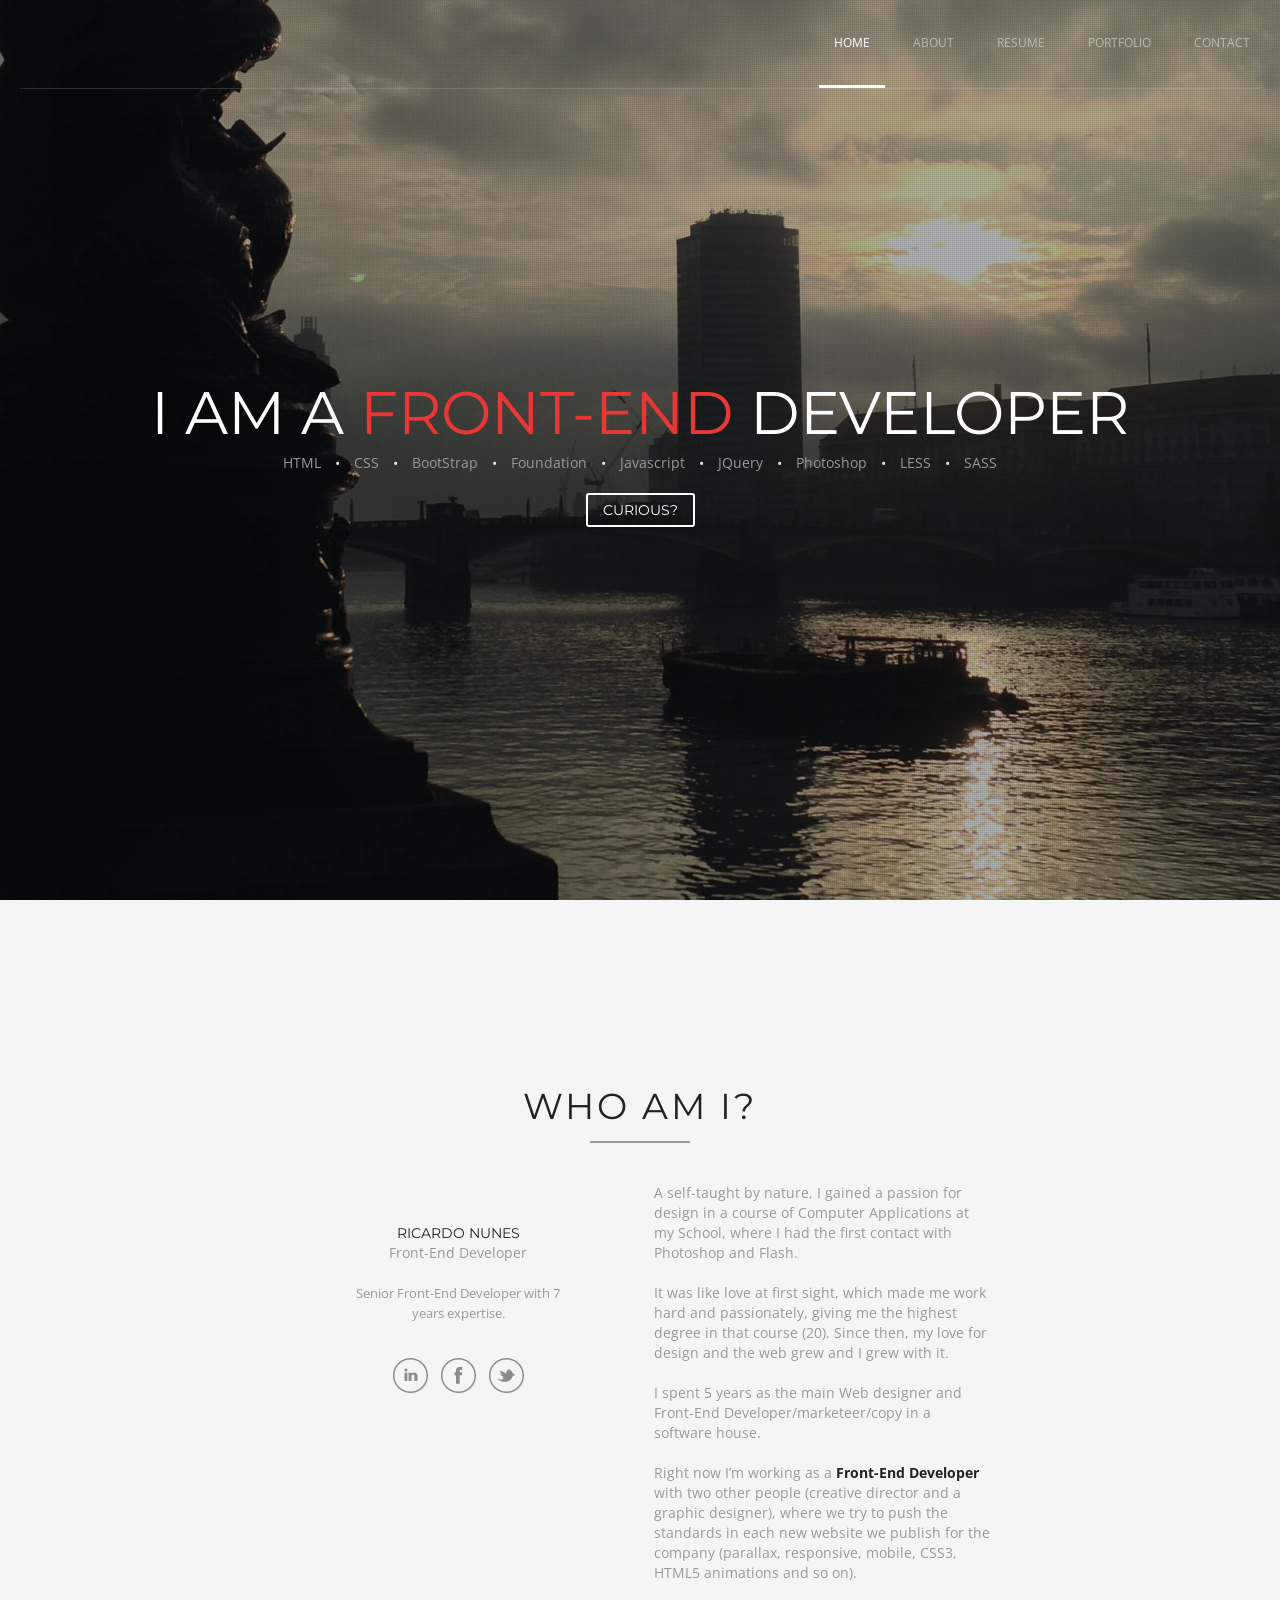
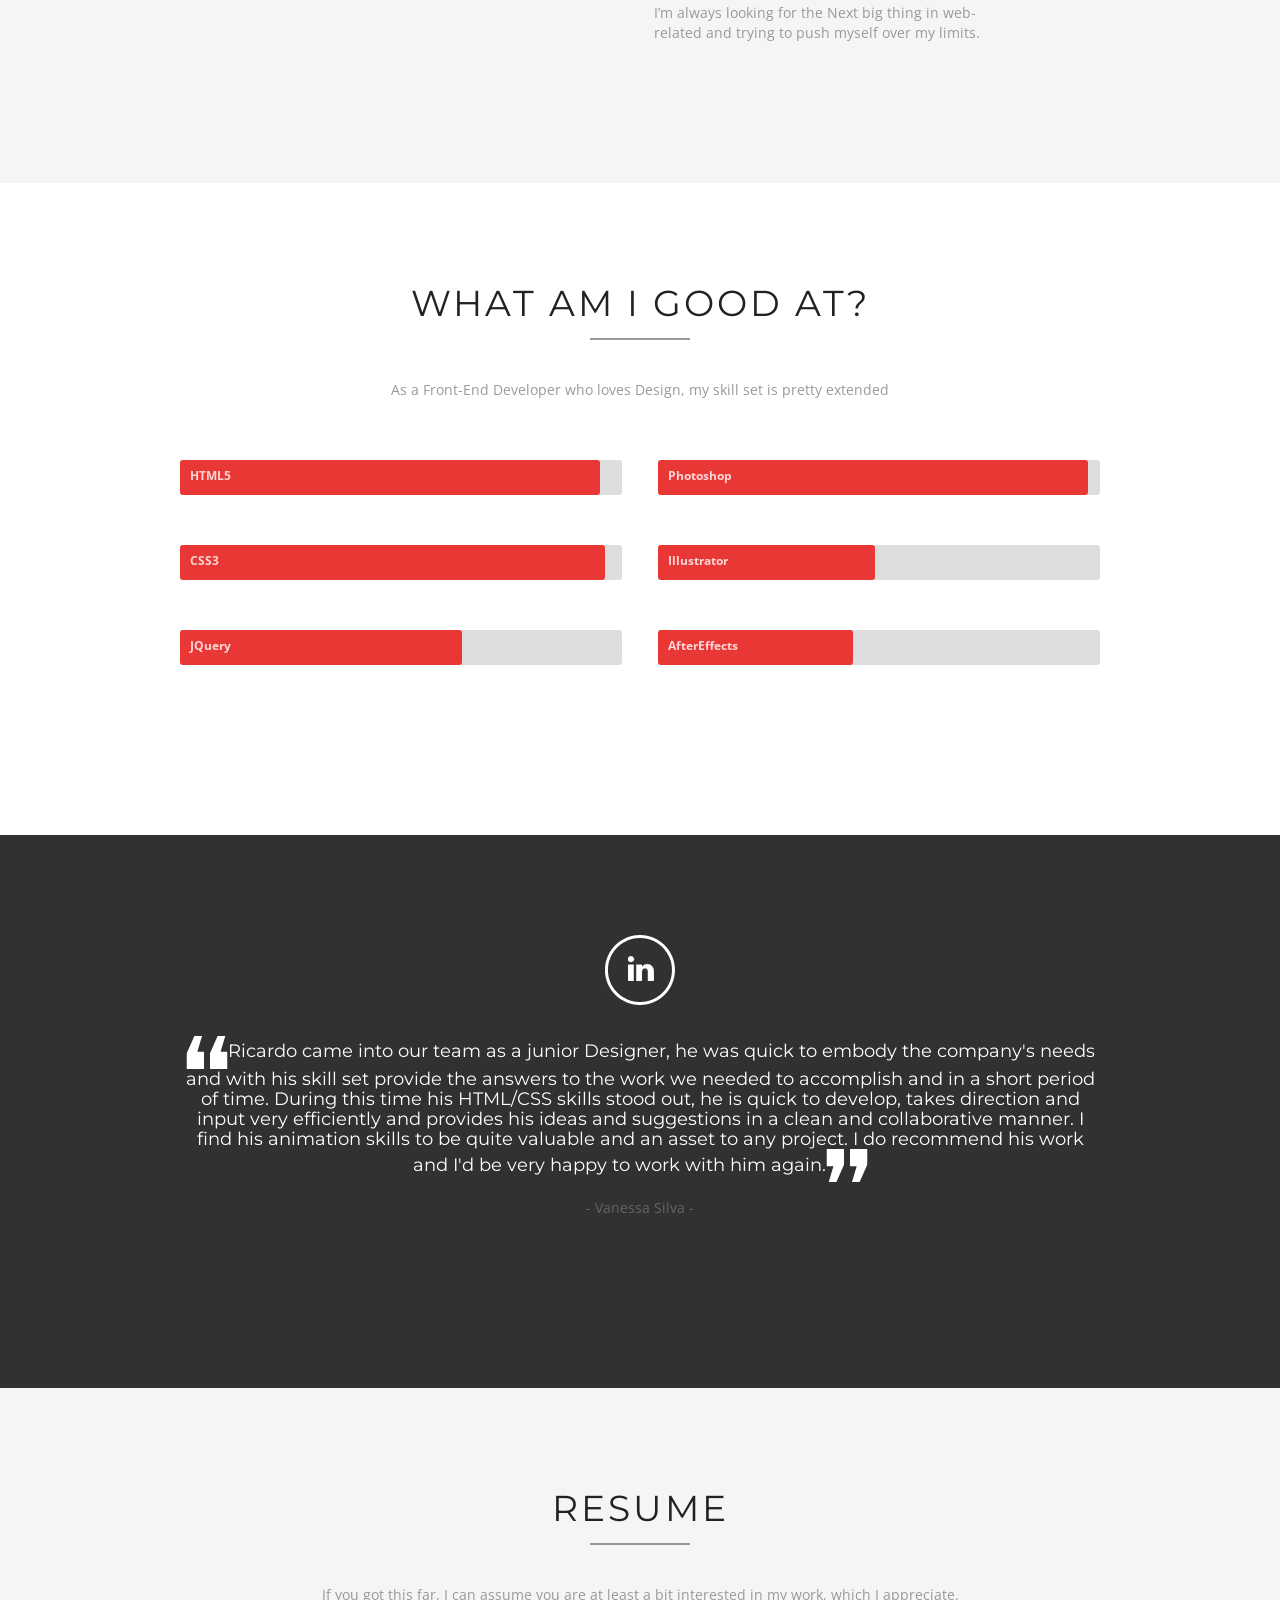
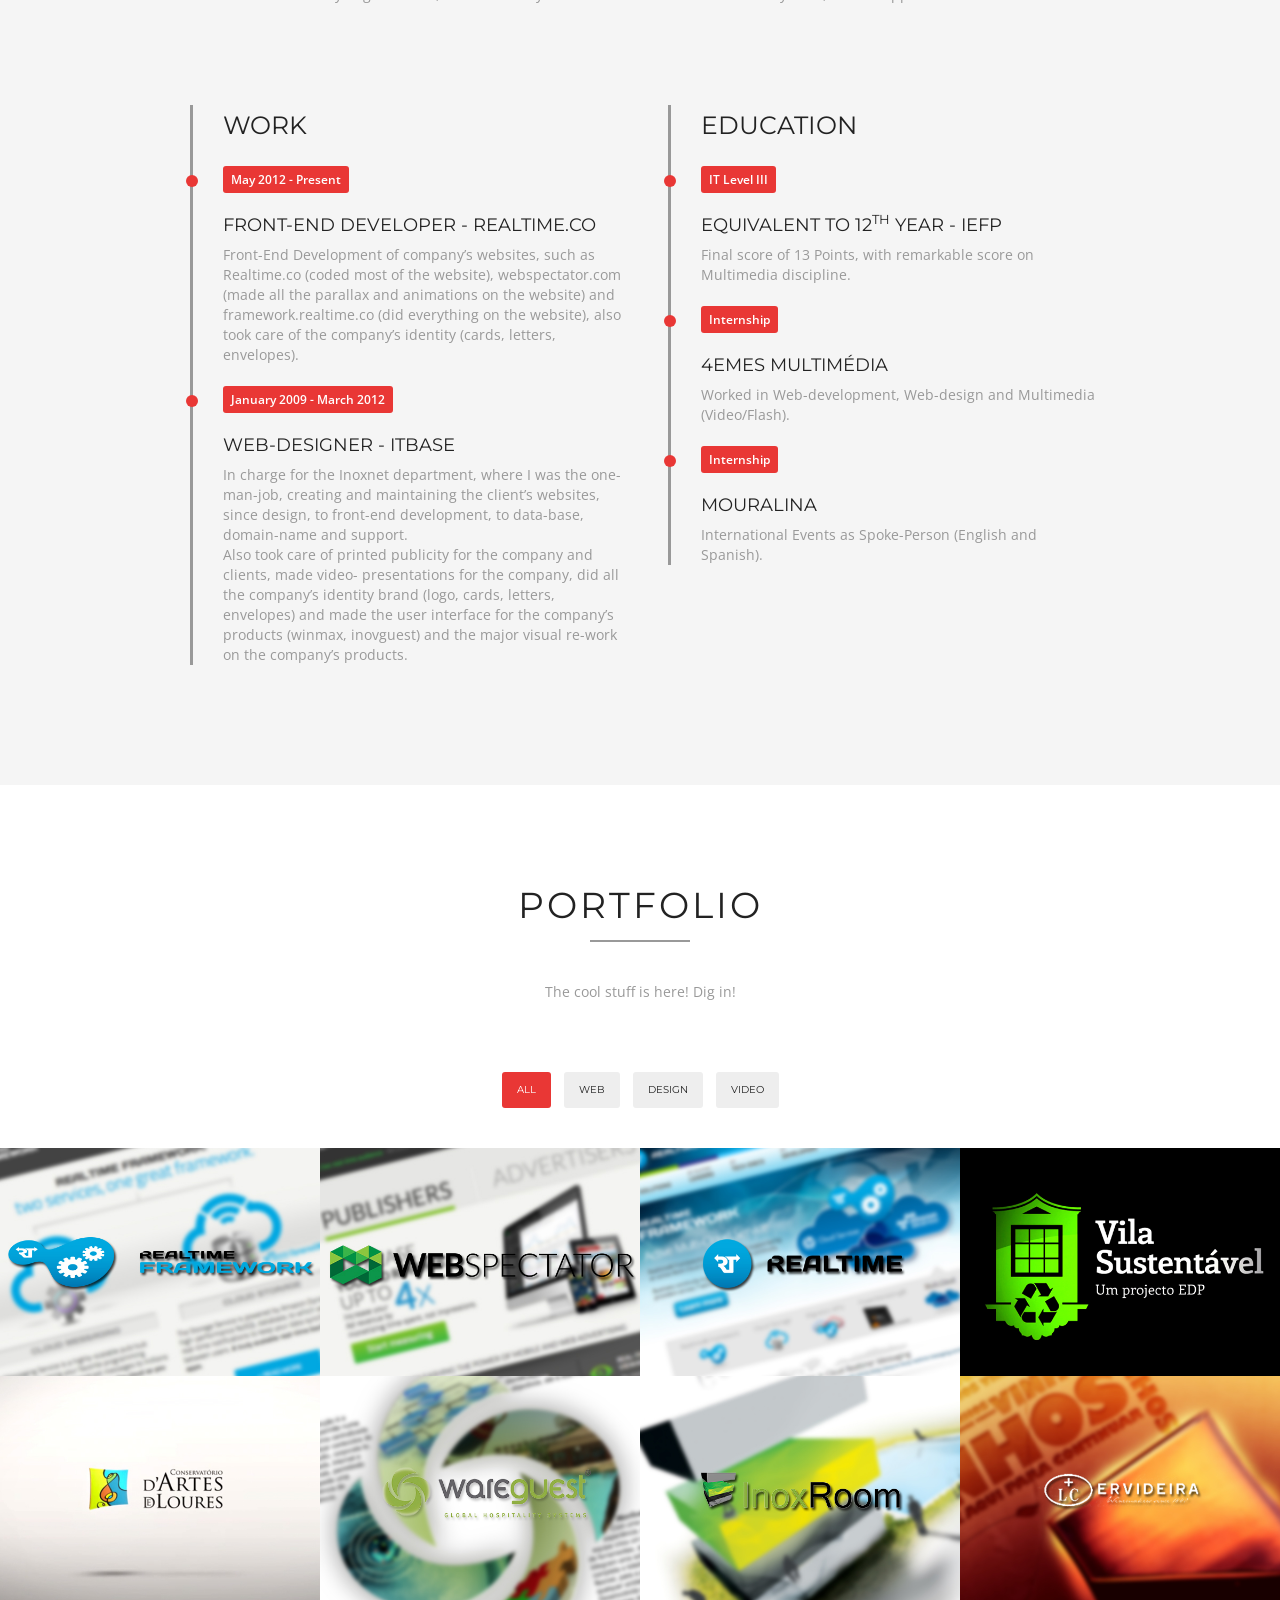
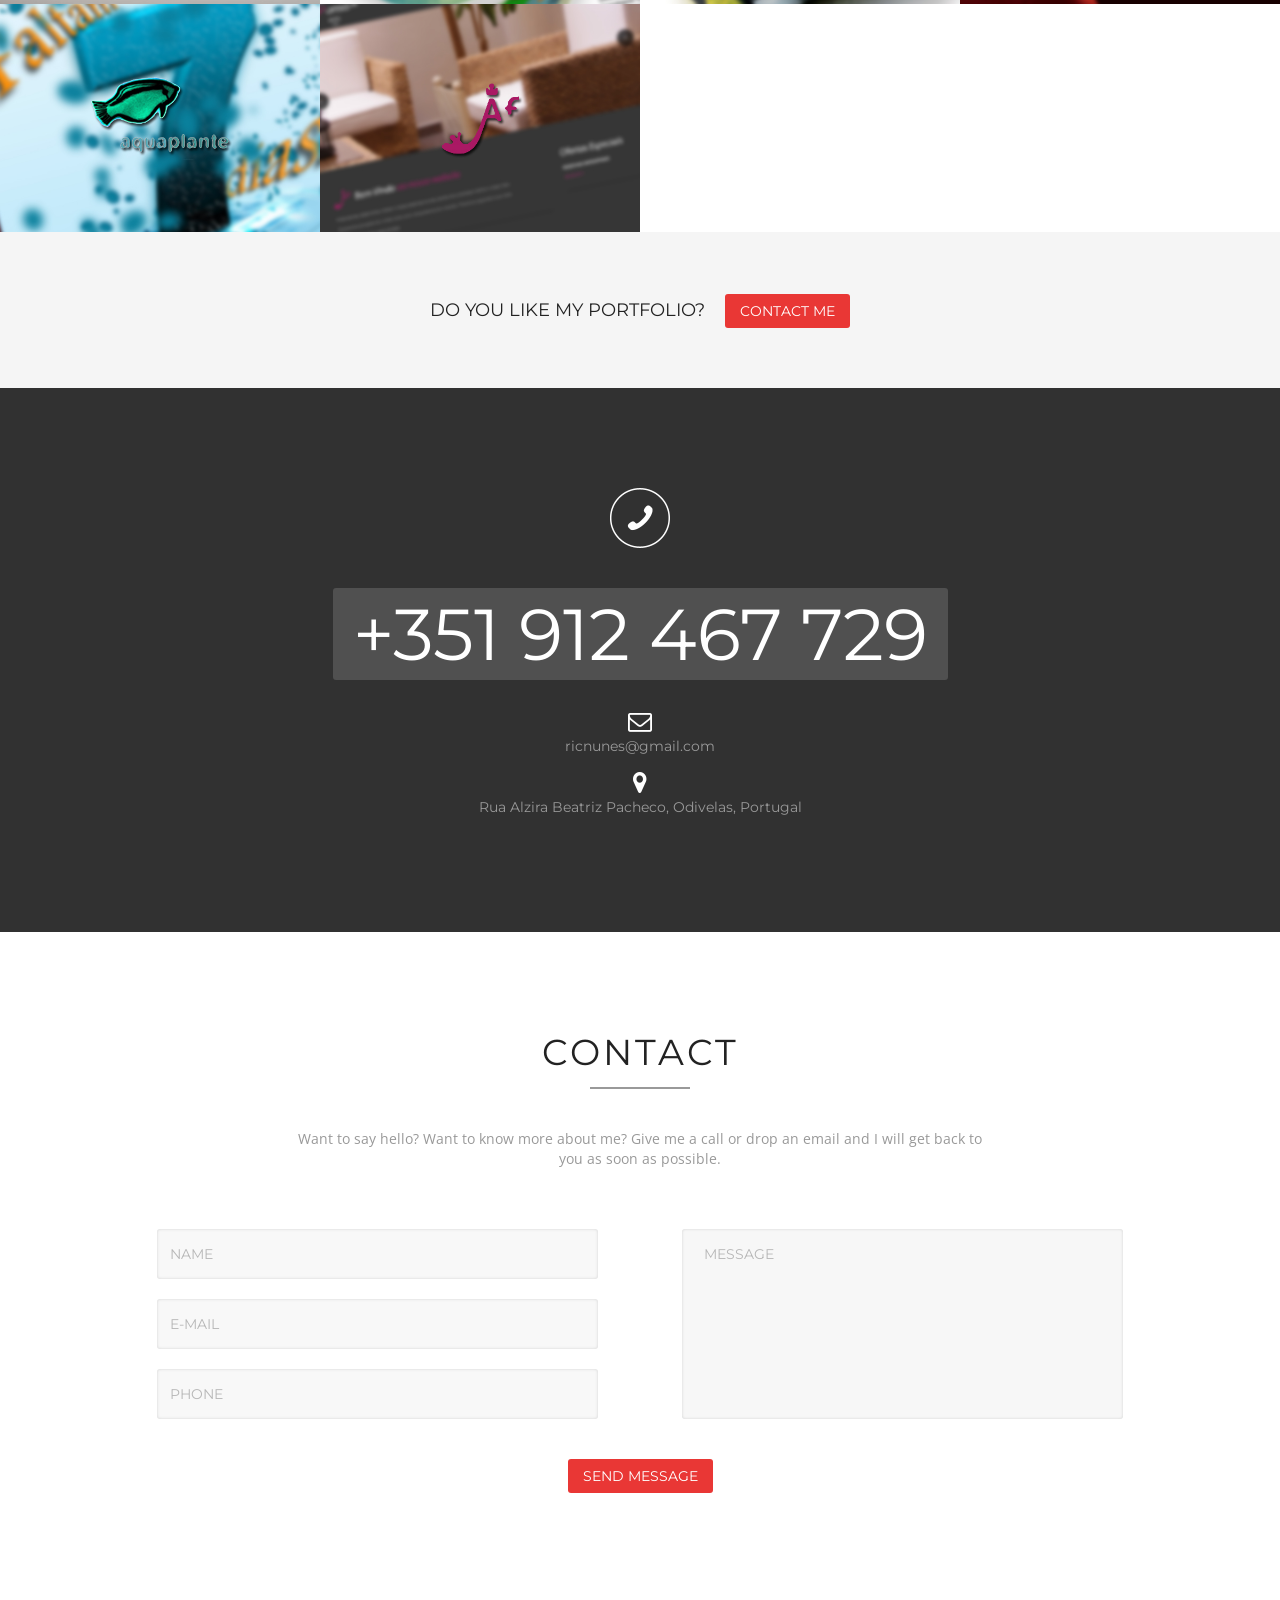
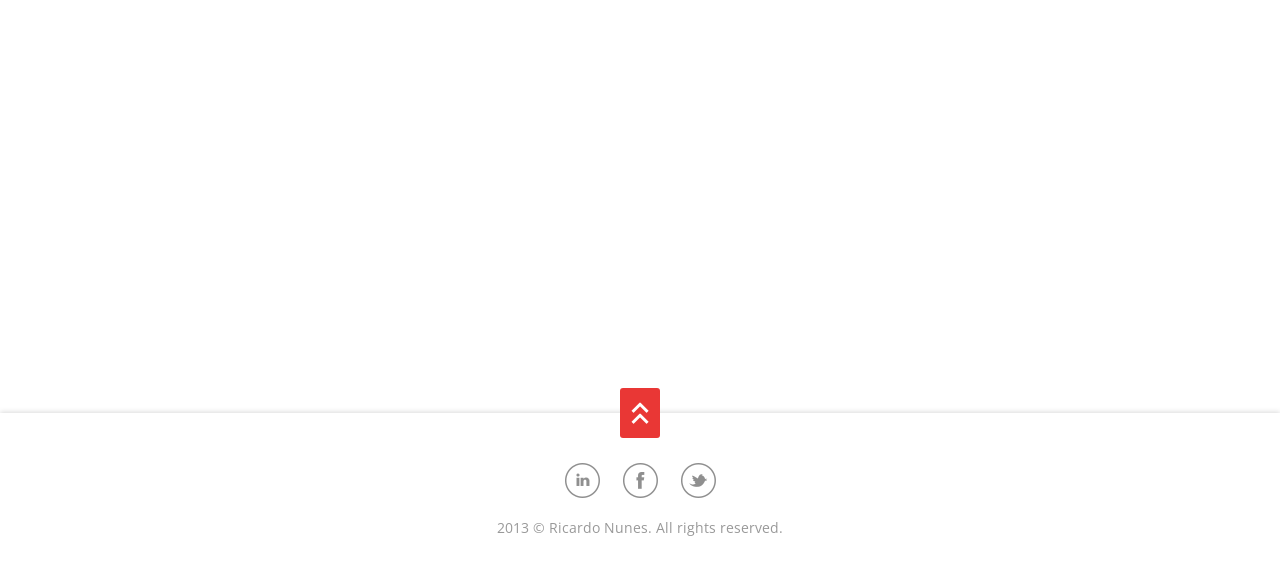
==== index.html @ a2658072 "website" ====
<!DOCTYPE html>
<html lang="en">
<head>

    <title>Ricardo Nunes - Front-End Developer</title>
    <meta name="viewport" content="width=device-width, initial-scale=1.0" />
    <meta name="description" content="Responsive One Page Parallax Template" />
    <meta name="author" content="ClaPat Studio">
    <meta charset="UTF-8" />
    <meta http-equiv="Content-Type" content="text/html; charset=utf-8" />
    
	<link rel="icon" type="image/ico" href="images/favicon.ico" />
    
    
    
    <link href="css/bootstrap.min.css" rel="stylesheet" />    
    <link href="style.css" rel="stylesheet" />   
    
	
    
    
    <link rel="stylesheet" href="css/prettyPhoto.css" type="text/css" media="screen" />    
	<link href="css/jquery.bxslider.css" rel="stylesheet" />
    <link href="css/font-awesome.min.css" rel="stylesheet" />
    <link href='http://fonts.googleapis.com/css?family=Open+Sans:300,400,600,700' rel='stylesheet' type='text/css' />    
    <link href='http://fonts.googleapis.com/css?family=Montserrat:400,700' rel='stylesheet' type='text/css'>
   
</head>

<body data-spy="scroll" data-target=".navbar" data-offset="75">


	<!-- Preloader -->
	<div class="mask">
        <div id="loader">
            <div class="ball"></div>
            <div class="ball"></div>
            <div class="ball"></div>
            <div class="ball"></div>            
        </div>
    </div>
	<!--/Preloader -->
    
    
    
    
    
	<!-- Home Section -->
	<div id="home"  class="parallax" style="background-image: url('images/fs4.jpg');" data-stellar-background-ratio="0.6" data-stellar-vertical-offset="20">
    	
        <div class="pattern">
        
			<div class="container clearfix">
            
            	<div id="home-center" class="element_fade_in">
                
                	<div class="div-align-center">
            
                    <ul class="text-slide-vertical">                
                        <li>I am a <span class="text-color">Front-End</span> Developer</li>
                        <li>I also <span class="text-color">love</span> design</li>
                        <li>And I am <span class="text-color">available</span> for work</li>                
                    </ul>
                
                    <p>HTML<span class="bullet"> • </span>CSS<span class="bullet"> • </span>BootStrap<span class="bullet"> • </span>Foundation<span class="bullet"> • </span>Javascript<span class="bullet"> • </span>JQuery<span class="bullet"> • </span>Photoshop<span class="bullet"> • </span>LESS<span class="bullet"> • </span>SASS</p>
                    
                    <a href="#who-am-i" class="my-button medium outline white">Curious?</a>
                    
                    </div>
                
                </div>
            
        	</div>
            
		</div>
	</div>	
	<!-- End Home Section -->
    
    
    
    
	<!-- Navigation -->
    <div id="navigation" class="navbar navbar-fixed-top">
		<div class="navbar-inner ">
        	<div class="container no-padding">
				
					<a class="show-menu" data-toggle="collapse" data-target=".nav-collapse">
						<span class="show-menu-bar"></span>
					</a>
                    
					<div id="logo"><a class="external" href="index.html"></a></div>
					<div class="nav-collapse collapse">
						<ul class="nav">
							<li class="menu-1"><a class="colapse-menu1" href="#home">Home</a></li>
							<li class="menu-2"><a class="colapse-menu1" href="#who-am-i">About</a></li>
							<li class="menu-3"><a class="colapse-menu1" href="#Resume">Resume</a></li>
							<li class="menu-4"><a class="colapse-menu1" href="#portfolio">Portfolio</a></li>
							<li class="menu-5"><a class="colapse-menu1" href="#contact-parallax">Contact</a></li>
						</ul>
					</div>
				</div>
			</div>
	</div>
    <!--/Navigation -->
    
    
    
    
    
    
	<!-- Who Am I -->
	<section id="who-am-i">
		
        <!-- Container -->
		<div class="container">
            
            <!-- Section Title -->
            <div class="section-title">
                <h1>Who am i?</h1>
                <span class="border"></span>
                <div class="one_half element_from_left">
                    <ul class="our-team">
            
                        <li class="team-person element_from_left">                                  
                            <div class="team-profile">                    
                                <h5>Ricardo Nunes</h5>
                                <p>Front-End Developer</p>
                                <p class="about-team">Senior Front-End Developer with 7 years expertise.</p>                        
                                <ul class="socials-icons">
                                    <li><a class="external" href="http://www.linkedin.com/in/ricnunesln/" target="blank"><img src="images/linkedin.png" alt="" /></a></li>
                                    <li><a class="external" href="http://www.facebook.com/ricnunesfb" target="blank"><img src="images/facebook.png" alt="" /></a></li>
                                    <li><a class="external" href="http://www.twitter.com/ricnunes_" target="blank"><img src="images/twitter.png" alt="" /></a></li>                                    
                                </ul>                        
                            </div>                
                        </li>
                    </ul>

                </div>
                <div class="one_half element_from_right last">
                    <p>A self-taught by nature, I gained a passion for design in a course of Computer Applications at my School, where I had the first contact with Photoshop and Flash.</p>
                    <p>It was like love at first sight, which made me work hard and passionately, giving me the highest degree in that course (20). Since then, my love for design and the web grew and I grew with it.</p>
                    <p>I spent 5 years as the main Web designer and Front-End Developer/marketeer/copy in a software house.</p>
                    <p>Right now I’m working as a <b>Front-End Developer</b> with two other people (creative director and a graphic designer), where we try to push the standards in each new website we publish for the company (parallax, responsive, mobile, CSS3, HTML5 animations and so on).</p>
                    <p>I’m always looking for the Next big thing in web-related and trying to push myself over my limits.</p>
                </div>
            </div>				
			<!--/Section Title -->
            
		</div>
        <!--/Container -->
        
	</section>	
	<!--/Who Am I -->
    
    
    <!-- We are good at -->
    <section id="we-are-good-at">
		
        <!-- Container -->
		<div class="container small-width">
            
            <!-- Section Title -->
            <div class="section-title">
                <h1>What am I good at?</h1>
                <span class="border"></span>
                <p>As a Front-End Developer who loves Design, my skill set is pretty extended</p>
            </div>				
			<!--/Section Title -->
            		
                    <div class="one_half">
                    
                    <!-- Progress Bar -->
					<div class="skills">
						<ul class="bar">
                        
                            <li>
                                <div class="bar-wrap"><span data-width="97"><strong>HTML5</strong></span></div>
                            </li> 
                            <li>                                    
                                <div class="bar-wrap"><span data-width="98"><strong>CSS3</strong></span></div>
                            </li>
                            <li>
                                <div class="bar-wrap"><span data-width="65"><strong>JQuery</strong></span></div>
                            </li>
                             
						</ul>
					</div>	
					<!--/Progress Bar -->
                    
                    </div>
                    
                    
                    <div class="one_half last">
                    
                    <!-- Progress Bar -->
					<div class="skills">
						<ul class="bar">
                             
                            <li>
                                <div class="bar-wrap"><span data-width="99"><strong>Photoshop</strong></span></div>
                            </li> 
                            <li>
                                <div class="bar-wrap"><span data-width="50"><strong>Illustrator</strong></span></div>
                            </li>
                            <li>
                                <div class="bar-wrap"><span data-width="45"><strong>AfterEffects</strong></span></div>
                            </li>
                             
						</ul>
					</div>	
					<!--/Progress Bar -->
                    
                    </div>
			
		</div>
        <!--/Container -->
        
	</section>	
	<!--/We are good at -->
	
    
	
	<!-- Linkedin Parallax -->
	<div id="linkedin-parallax" class="parallax" style="background-image: url('images/separator1.jpg');" data-stellar-background-ratio="0.6" data-stellar-vertical-offset="20">
	
    <div class="parallax-overlay">    	
        <div class="container">
        
            <div class="linkedin-feed">            
                <a class="linkedin-icon" href="http://www.linkedin.com/in/ricnunesln/" target="_blank"><img src="images/linkedin_white_big.png" alt="" /></a>             
                <h4><span class="quote-img"><img src="images/quote1.png" alt="" /></span>Ricardo came into our team as a junior Designer, he was quick to embody the company's needs and with his skill set provide the answers to the work we needed to accomplish and in a short period of time. During this time his HTML/CSS skills stood out, he is quick to develop, takes direction and input very efficiently and provides his ideas and suggestions in a clean and collaborative manner. I find his animation skills to be quite valuable and an asset to any project. I do recommend his work and I'd be very happy to work with him again.<span class="quote-img"><img src="images/quote2.png" alt="" /></span></h4> 
                             
                <p>- <a class="external" href="http://www.linkedin.com/in/ricnunesln/" target="_blank">Vanessa Silva</a> -</p>            
            </div>
            
        </div>
    </div>    
        
	</div>
    <!--/Linkedin Parallax -->
    
    
	<!-- Resume-->
	<section id="Resume" class="content">
    	
        <!-- Container -->
		<div class="container">
			
            <!-- Section Title -->
            <div class="section-title">
                <h1>Resume</h1>
                <span class="border"></span>
                <p>If you got this far, I can assume you are at least a bit interested in my work, which I appreciate.</p>
            </div>

            <div class="one_half">

                <div class="resume">
                    <h3>Work</h3>
                    <div class="resume-point element_from_top">
                        <div class="resume-date">
                            <div class="resume-dot"></div>
                            <span>May 2012 - Present</span>
                        </div>
                        <h4>Front-End Developer - Realtime.co</h4>
                        <p>Front-End Development of company’s websites, such as <a class="external" href="http://realtime.co" target="_blank">Realtime.co</a> (coded most of the website),  <a class="external" href="http://webspectator.com" target="_blank">webspectator.com</a> (made all the parallax and animations on the website) and  <a class="external" href="http://framework.ealtime.co" target="_blank">framework.realtime.co</a> (did everything on the website), also took care of the company’s identity (cards, letters, envelopes).</p>
                    </div>

                    <div class="resume-point element_from_top">
                        <div class="resume-date">
                            <div class="resume-dot"></div>
                            <span>January 2009 - March 2012</span>
                        </div>
                        <h4>Web-Designer - itBase</h4>
                        <p>In charge for the Inoxnet department, where I was the one-man-job, creating and maintaining the client’s websites, since design, to front-end development, to data-base, domain-name and support.</p>
                        <p>Also took care of printed publicity for the company and clients, made video- presentations for the company, did all the company’s identity brand (logo, cards, letters, envelopes) and made the user interface for the company’s products (winmax, inovguest) and the major visual re-work on the company’s products.</p>
                    </div>

                </div>


            </div>	

            <div class="one_half last">

                <div class="resume">
                    <h3>Education</h3>
                    <div class="resume-point element_from_top">
                        <div class="resume-date">
                            <div class="resume-dot"></div>
                            <span>IT Level III</span>
                        </div>
                        <h4>Equivalent to 12<sup>th</sup> year - IEFP</h4>
                        <p>Final score of 13 Points, with remarkable score on Multimedia discipline.</p>
                    </div>

                    <div class="resume-point element_from_top">
                        <div class="resume-date">
                            <div class="resume-dot"></div>
                            <span>Internship</span>
                        </div>
                        <h4>4EMES Multimédia</h4>
                        <p>Worked in Web-development, Web-design and Multimedia (Video/Flash).</p>
                    </div>

                    <div class="resume-point element_from_top">
                        <div class="resume-date">
                            <div class="resume-dot"></div>
                            <span>Internship</span>
                        </div>
                        <h4>Mouralina</h4>
                        <p>International Events as Spoke-Person (English and Spanish).</p>
                    </div>

                </div>


            </div>  
			<!--/Section Title -->            
            
            
            
		</div>
        <!--/Container -->
        
	</section>	
	<!--/Resume-->    
    

    
    
    <!-- Portfolio -->
	<section id="portfolio" class="content">
    		
        <!-- Container -->
		<div class="container portfolio-title">
			
            <!-- Section Title -->
            <div class="section-title">
                <h1>Portfolio</h1>
                <span class="border"></span>
                <p>The cool stuff is here! Dig in!</p>
            </div>				
			<!--/Section Title -->
            
            
        </div> 
        <!-- Container -->  
          
          
          
        <div class="portfolio-top"></div>          
        
              
        <!-- Portfolio Plus Filters -->
        <div class="portfolio">
        
       
       <!-- Portfolio Filters -->   
           <div  id="filters" class="sixteen columns">
        
              <ul class="clearfix">
                <li><a id="all" href="#" data-filter="*" class="active"><h5>All</h5></a></li>	
                <li><a href="#" data-filter=".web"><h5>Web</h5></a></li>
                <li><a href="#" data-filter=".design"><h5>Design</h5></a></li>
                <li><a href="#" data-filter=".video"><h5>Video</h5></a></li>
              </ul>
            </div>
        <!--/Portfolio Filters -->
    
       
             
        <!-- Portfolio Wrap -->  
        <div id="portfolio-wrap">

             <!-- Portfolio Item Normal Expander -->                   
            <div class="portfolio-item one-four web">
            
                <div class="portfolio-image">
                    <img src="images/portfolio/framework.jpg" alt="Framework"/>
                </div>
            
                <div class="project-overlay">
                    <div class="open-project-link">
                        <a class="open-project" href="framework.html" title="Open Project"></a>             
                    </div>
                    <div class="project-info">
                        <div class="zoom-icon"></div>
                        <h4 class="project-name">Realtime Framework</h4>
                        <p class="project-categories">More Info</p>   
                    </div>
                </div>
              
            </div>
            <!--/Portfolio Item Normal Expander -->

            <!-- Portfolio Item Normal Expander -->                   
            <div class="portfolio-item one-four web">
            
                <div class="portfolio-image">
                    <img src="images/portfolio/webspectator.jpg" alt="Webspectator"/>
                </div>
            
                <div class="project-overlay">
                    <div class="open-project-link">
                        <a class="open-project" href="webspectator.html" title="Open Project"></a>             
                    </div>
                    <div class="project-info">
                        <div class="zoom-icon"></div>
                        <h4 class="project-name">WebSpectator</h4>
                        <p class="project-categories">More Info</p>   
                    </div>
                </div>
              
            </div>
            <!--/Portfolio Item Normal Expander -->

            <!-- Portfolio Item Normal Expander -->                   
            <div class="portfolio-item one-four web">
            
                <div class="portfolio-image">
                    <img src="images/portfolio/realtime.jpg" alt="Realtime"/>
                </div>
            
                <div class="project-overlay">
                    <div class="open-project-link">
                        <a class="open-project" href="realtime.html" title="Open Project"></a>             
                    </div>
                    <div class="project-info">
                        <div class="zoom-icon"></div>
                        <h4 class="project-name">Realtime.co</h4>
                        <p class="project-categories">More Info</p>   
                    </div>
                </div>
              
            </div>
            <!--/Portfolio Item Normal Expander -->
        
            
            
            <!-- Portfolio Item Video Expander  -->                   
            <div class="portfolio-item one-four video">
            
                <div class="portfolio-image">
                    <img src="images/portfolio/vilasustentavel.jpg" alt="vila sustentavel"/>
                </div>
                
                <div class="project-overlay">
                    <div class="open-project-link">
                        <a class="open-project" href="vila_sustentavel.html" title="Open Project"></a>             
                    </div>
                    <div class="project-info">
                        <div class="zoom-icon"></div>
                        <h4 class="project-name">Vila Sustentável - EDP</h4>
                        <p class="project-categories">Video Expander</p>	
                    </div>
                </div>
              
            </div>
            <!--/Portfolio Item Video Expander  -->

             <!-- Portfolio Item Video Expander  -->                   
            <div class="portfolio-item one-four video">
            
                <div class="portfolio-image">
                    <img src="images/portfolio/cal.jpg" alt="Conservatorio Arte Loures"/>
                </div>
                
                <div class="project-overlay">
                    <div class="open-project-link">
                        <a class="open-project" href="cal.html" title="Open Project"></a>             
                    </div>
                    <div class="project-info">
                        <div class="zoom-icon"></div>
                        <h4 class="project-name">Conservatorio Arte de Loures</h4>
                        <p class="project-categories">Video Expander</p>    
                    </div>
                </div>
              
            </div>
            <!--/Portfolio Item Video Expander  -->

            <!-- Portfolio Item Normal Expander -->                   
            <div class="portfolio-item one-four design">
            
                <div class="portfolio-image">
                    <img src="images/portfolio/wareguest.jpg" alt="Wareguest"/>
                </div>
            
                <div class="project-overlay">
                    <div class="open-project-link">
                        <a class="open-project" href="wareguest.html" title="Open Project"></a>             
                    </div>
                    <div class="project-info">
                        <div class="zoom-icon"></div>
                        <h4 class="project-name">WareGuest</h4>
                        <p class="project-categories">More Info</p>   
                    </div>
                </div>
              
            </div>
            <!--/Portfolio Item Normal Expander --> 

            <!-- Portfolio Item Normal Expander -->                   
            <div class="portfolio-item one-four design">
            
                <div class="portfolio-image">
                    <img src="images/portfolio/inoxroom.jpg" alt="InoxRoom"/>
                </div>
            
                <div class="project-overlay">
                    <div class="open-project-link">
                        <a class="open-project" href="inoxroom.html" title="Open Project"></a>             
                    </div>
                    <div class="project-info">
                        <div class="zoom-icon"></div>
                        <h4 class="project-name">InoxRoom</h4>
                        <p class="project-categories">More Info</p>   
                    </div>
                </div>
              
            </div>
            <!--/Portfolio Item Normal Expander --> 

            <!-- Portfolio Item Normal Expander -->                   
            <div class="portfolio-item one-four design">
            
                <div class="portfolio-image">
                    <img src="images/portfolio/ervideira.jpg" alt="Ervideira"/>
                </div>
            
                <div class="project-overlay">
                    <div class="open-project-link">
                        <a class="open-project" href="ervideira.html" title="Open Project"></a>             
                    </div>
                    <div class="project-info">
                        <div class="zoom-icon"></div>
                        <h4 class="project-name">Ervideira</h4>
                        <p class="project-categories">More Info</p>   
                    </div>
                </div>
              
            </div>
            <!--/Portfolio Item Normal Expander --> 

            <!-- Portfolio Item Normal Expander -->                   
            <div class="portfolio-item one-four design">
            
                <div class="portfolio-image">
                    <img src="images/portfolio/aquaplante.jpg" alt="Aquaplante"/>
                </div>
            
                <div class="project-overlay">
                    <div class="open-project-link">
                        <a class="open-project" href="aquaplante.html" title="Open Project"></a>             
                    </div>
                    <div class="project-info">
                        <div class="zoom-icon"></div>
                        <h4 class="project-name">Aquaplante</h4>
                        <p class="project-categories">More Info</p>   
                    </div>
                </div>
              
            </div>
            <!--/Portfolio Item Normal Expander --> 

             <!-- Portfolio Item Normal Expander -->                   
            <div class="portfolio-item one-four web">
            
                <div class="portfolio-image">
                    <img src="images/portfolio/hotel_afonso.jpg" alt="Framework"/>
                </div>
            
                <div class="project-overlay">
                    <div class="open-project-link">
                        <a class="open-project" href="framework.html" title="Open Project"></a>             
                    </div>
                    <div class="project-info">
                        <div class="zoom-icon"></div>
                        <h4 class="project-name">Realtime Framework</h4>
                        <p class="project-categories">More Info</p>   
                    </div>
                </div>
              
            </div>
            <!--/Portfolio Item Normal Expander -->

                 
       </div>
       <!--/Portfolio Wrap -->
            
        </div>
        <!--/Portfolio Plus Filters -->
        

        <div class="portfolio-bottom"></div>
        

        
        <!-- Project Page Holder-->
        <div id="project-page-holder">
            
            <div class="clear"></div>
            <div id="project-page-data"></div>
        
        </div>
        <!--/Project Page Holder-->

             
	</section>	
	<!--/Portfolio -->
    


    
    <!-- Shortcode Call To Action -->
	<section id="shortcode" class="content">
    		
        <!-- Container -->
		<div class="container no-padding">
			
            <h4 class="call-action">Do you like my portfolio?<a href="#contact" class="my-button medium grey move">Contact me</a></h4>
            
        </div> 
        <!-- Container -->  
             
	</section>	
	<!-- Shortcode Call To Action -->


    <!-- Contact Parallax -->
	<div id="contact-parallax" class="parallax" style="background-image: url('images/separator3.jpg');" data-stellar-background-ratio="0.6" data-stellar-vertical-offset="20">

		<div class="parallax-overlay">
        	<div class="container">
            
            	<div class="contact-details">
            	
					<div class="phone-icon"><img src="images/phone_white_big.png" alt="" /></div>
                    
                    <div class="company-phone"><a>+351 912 467 729</a></div>
                    
                    <i class="fa fa-envelope-o fa-inverse fa-2x"></i>
                    
                    <h5 class="company-email">ricnunes@gmail.com</h5>
                    
                    <i class="fa fa-map-marker fa-inverse fa-2x"></i>
                    
                    <h5 class="company-address">Rua Alzira Beatriz Pacheco, Odivelas, Portugal</h5>
                
                </div>
                
            </div>    
    	</div>
        
	</div>
    <!--/Contact Parallax -->
	


	<!-- Contact Section -->
	<section id="contact">
		
        <!-- Container -->
		<div class="container small-width">
			
            <!-- Section Title -->
            <div class="section-title">
                <h1>Contact</h1>
                <span class="border"></span>
                <p>Want to say hello? Want to know more about me? Give me a call or drop an email and I will get back to you as soon as possible.</p>
            </div>				
			<!--/Section Title -->
            
            
            
			<!-- Contact Form -->
			<div id="contact-formular">
            
            	<div id="message"></div>
            
                <form method="post" action="contact.php" name="contactform" id="contactform">
                
                <div class="one_half element_from_left">            
                    <input name="name" type="text" id="name" size="30"  onfocus="if(this.value == 'Name') { this.value = ''; }" onblur="if(this.value == '') { this.value = 'Name'; }" value="Name" >
                    <input name="email" type="text" id="email" size="30" onfocus="if(this.value == 'E-mail') { this.value = ''; }" onblur="if(this.value == '') { this.value = 'E-mail'; }" value="E-mail" >                
                    <input name="phone" type="text" id="phone" size="30" onfocus="if(this.value == 'Phone') { this.value = ''; }" onblur="if(this.value == '') { this.value = 'Phone'; }" value="Phone" >            
                </div>
                
                <div class="one_half last element_from_right">            
                    <textarea name="comments" cols="40" rows="4" id="comments" onfocus="if(this.value == 'Message') { this.value = ''; }" onblur="if(this.value == '') { this.value = 'Message'; }" >Message</textarea>            
                </div>            
                
                <input type="submit" class="send_message" id="submit" value="Send Message" />
    
                </form>
                
            </div>
  			<!--/Contact Form -->
            
        </div> 
        <!--/Container --> 
        
        
        <!-- Map-->
        <div id="map_canvas"></div>
        <!--End Map-->
        
        
        
	</section>
	<!--/Contact Section -->
	
	
    
    <!-- Footer -->
    <footer>
		<div class="container no-padding">
        	
            <a id="back-top"><div id="menu_top"><div id="menu_top_inside"></div></div></a>
            
            <ul class="socials-icons">
                <li><a class="external" href="http://www.linkedin.com/in/ricnunesln/"><img src="images/linkedin.png" alt="" /></a></li>
                <li><a class="external" href="http://www.facebook.com/ricnunesfb"><img src="images/facebook.png" alt="" /></a></li>
                <li><a class="external" href="http://www.twitter.com/ricnunes_"><img src="images/twitter.png" alt="" /></a></li>
            </ul> 
            
			<p class="copyright">2013 &copy; Ricardo Nunes. All rights reserved.</p>
            
		</div>
	</footer>
	<!--/Footer -->
   
	
	<script src='http://ajax.googleapis.com/ajax/libs/jquery/1.8.3/jquery.js'></script>
    <script src="js/jquery.sticky.js"></script>	
	<script src="js/jquery.easing-1.3.pack.js" type="text/javascript"></script>
	<script src="js/bootstrap.min.js" type="text/javascript"></script>
	<script src="js/jquery.parallax-1.1.3.js" type="text/javascript"></script>
	<script src="js/appear.js" type="text/javascript" ></script>
	<script src="js/modernizr.js" type="text/javascript"></script>
	<script src="js/jquery.prettyPhoto.js" type="text/javascript"></script>
    <script src="js/isotope.js" type="text/javascript"></script>
    <script src="js/jquery.bxslider.min.js"></script>
    <script src="js/jquery.cycle.all.js" type="text/javascript" charset="utf-8"></script>
	<script src="js/jquery.maximage.js" type="text/javascript" charset="utf-8"></script>
    <script src="js/sscr.js"></script>
    <script src="js/skrollr.js"></script>
    <script src="js/jquery.jigowatt.js"></script>
    <script src="http://maps.google.com/maps/api/js?sensor=false" type="text/javascript"></script>    
	<script src="js/scripts.js" type="text/javascript"></script>
    
    
	
<script>
  (function(i,s,o,g,r,a,m){i['GoogleAnalyticsObject']=r;i[r]=i[r]||function(){
  (i[r].q=i[r].q||[]).push(arguments)},i[r].l=1*new Date();a=s.createElement(o),
  m=s.getElementsByTagName(o)[0];a.async=1;a.src=g;m.parentNode.insertBefore(a,m)
  })(window,document,'script','//www.google-analytics.com/analytics.js','ga');

  ga('create', 'UA-47914066-1', 'ricardonunes.eu');
  ga('send', 'pageview');

</script>
	</body>
</html>
---- style.css ----
@import url('css/navigation-style.css');
	@import url('css/colors/color.css');

html,body,div,span,h1,h2,h3,h4,h5,h6,p,blockquote,a,img,small,sub,b,dl,dd,dt,ul,li,label,article,details,footer,header,menu,nav,input,textarea,select
{
    margin: 0;
    padding: 0;

    border: 0;
    outline: 0;
    background: transparent;
}


html,body
{
    font-family: 'Open Sans', sans-serif;
    font-size: 12px;

    width: 100%;
    height: 100%;

    color: #999;
    background: #f5f5f5;
}

body
{
    overflow-x: hidden;
}

h1, h2, h3, h4, h5, h6
{
    font-family: 'Montserrat', sans-serif;
    font-weight: 400;

    text-transform: uppercase;

    color: #222;
}

h1
{
    font-size: 36px;

    margin-bottom: 15px;

    letter-spacing: 3px;
    text-transform: uppercase;

    color: #222;
}

p
{
    font-size: 14px;
}

b
{
    color: #222;
}

.container
{
    width: 1180px;
    margin: 0 auto;
    padding: 100px 20px;
}

.small-width
{
    width: 980px;
}

.no-padding
{
    padding: 0!important;
}

a:hover, a:active, a:focus
{
    outline: 0;
}

a
{
    -webkit-transition: background-color .3s ease, border .3s ease, color .3s ease, opacity .3s ease-in-out, outline .3s ease;
       -moz-transition: background-color .3s ease, border .3s ease, color .3s ease, opacity .3s ease-in-out, outline .3s ease;
        -ms-transition: background-color .3s ease, border .3s ease, color .3s ease, opacity .3s ease-in-out, outline .3s ease;
         -o-transition: background-color .3s ease, border .3s ease, color .3s ease, opacity .3s ease-in-out, outline .3s ease;
            transition: background-color .3s ease, border .3s ease, color .3s ease, opacity .3s ease-in-out, outline .3s ease;
    text-decoration: none;
}

li
{
    list-style: none;
}

a
{
    outline: 0;
}

a:hover
{
    text-decoration: none;
}

.left
{
    float: left;
}

.right
{
    float: right;
}

.one_half
{
    width: 48%;
}

.one_third
{
    width: 30.6%;
}

.one_fourth
{
    width: 22%;
}

.one_fifth
{
    width: 16.8%;
}

.one_sixth
{
    width: 13.33%;
}

.two_fifth
{
    width: 37.6%;
}

.two_fourth
{
    width: 48%;
}

.two_third
{
    width: 65.33%;
}

.three_fifth
{
    width: 58.4%;
}

.three_fourth
{
    width: 74%;
}

.four_fifth
{
    width: 79.2%;
}

.five_sixth
{
    width: 82.67%;
}

.one_half, .one_third, .two_third, .three_fourth, .one_fourth, .two_fourth, .one_fifth, .two_fifth, .three_fifth, .four_fifth, .one_sixth, .five_sixth
{
    position: relative;

    float: left;

    margin-right: 4%;
    margin-bottom: 20px;
}

.last
{
    margin-right: 0!important;
}

.section-title
{
    width: 700px;
    margin: 0 auto;
    margin-bottom: 60px;

    text-align: center;
}

.section-title .one_half.last p
{
    margin-bottom: 20px;

    text-align: left;
}

.border
{
    display: block;

    width: 100px;
    height: 2px;
    margin: 0 auto;
    margin-bottom: 40px;

    background: none repeat scroll 0 0 #999;
}

.element_from_top
{
    position: relative;
    top: -50px;

    padding-right: 0;

    opacity: 0;
}

.element_from_bottom
{
    position: relative;
    bottom: -50px;

    padding-left: 0;

    opacity: 0;
}

.element_from_left
{
    position: relative;
    left: -80px;

    padding-right: 0;

    opacity: 0;
}

.element_from_right
{
    position: relative;
    right: -80px;

    padding-left: 0;

    opacity: 0;
}

.element_fade_in
{
    position: relative;
    right: 0;

    padding-left: 0;

    opacity: 0;
}

.mask
{
    position: fixed;
    z-index: 100000;

    width: 100%;
    height: 100%;

    background-color: #000;
}

#loader
{
    position: absolute;
    top: 50%;
    left: 50%;

    width: 200px;
    height: 200px;
    margin: -50px 0 0 -50px;

    -webkit-animation: rotate .5s infinite linear;
       -moz-animation: rotate .5s infinite linear;
            animation: rotate .5s infinite linear;
}

#loader .ball
{
    width: 10px;
    height: 10px;
    margin: 10px auto;

    border-radius: 50px;
}
#loader .ball:nth-child(1)
{
    -webkit-animation: right 1s infinite ease-in-out;
       -moz-animation: right 1s infinite ease-in-out;
            animation: right 1s infinite ease-in-out;

    background: #e93735;
}

#loader .ball:nth-child(2)
{
    -webkit-animation: left 1s infinite ease-in-out;
       -moz-animation: left 1s infinite ease-in-out;
            animation: left 1s infinite ease-in-out;

    background: #000;
}

#loader .ball:nth-child(3)
{
    -webkit-animation: right2 1s infinite ease-in-out;
       -moz-animation: right2 1s infinite ease-in-out;
            animation: right2 1s infinite ease-in-out;

    background: #000;
}

#loader .ball:nth-child(4)
{
    -webkit-animation: left2 1s infinite ease-in-out;
       -moz-animation: left2 1s infinite ease-in-out;
            animation: left2 1s infinite ease-in-out;

    background: #e93735;
}


@-webkit-keyframes right
{
    0%
    {
        -webkit-transform: translate(-15px, 15px);

        box-shadow: 0 10px 0 #000;
    }
    50%
    {
        -webkit-transform: translate(15px, -15px);

        box-shadow: 0 0 0 #e93735;
    }
    100%
    {
        -webkit-transform: translate(-15px, 15px);

        box-shadow: 0 10px 0 #000;
    }
}

@-webkit-keyframes left
{
    0%
    {
        -webkit-transform: translate(15px, 15px);

        box-shadow: 0 10px 0 #e93735;
    }
    50%
    {
        -webkit-transform: translate(-15px, -15px);

        box-shadow: 0 0 0 #000;
    }
    100%
    {
        -webkit-transform: translate(15px, 15px);

        box-shadow: 0 10px 0 #e93735;
    }
}

@-webkit-keyframes right2
{
    0%
    {
        -webkit-transform: translate(-15px, -15px);

        box-shadow: 0 -10px 0 #e93735;
    }
    50%
    {
        -webkit-transform: translate(15px, 15px);

        box-shadow: 0 0 0 #000;
    }
    100%
    {
        -webkit-transform: translate(-15px, -15px);

        box-shadow: 0 -10px 0 #e93735;
    }
}

@-webkit-keyframes left2
{
    0%
    {
        -webkit-transform: translate(15px, -15px);

        box-shadow: 0 -10px 0 #000;
    }
    50%
    {
        -webkit-transform: translate(-15px, 15px);

        box-shadow: 0 0 0 #e93735;
    }
    100%
    {
        -webkit-transform: translate(15px, -15px);

        box-shadow: 0 -10px 0 #000;
    }
}

@-webkit-keyframes rotate
{
    0%
    {
        -webkit-transform: rotate(0deg);
    }
    100%
    {
        -webkit-transform: rotate(360deg);
    }
}


@-moz-keyframes right
{
    0%
    {
        -moz-transform: translate(-15px, 15px);

        box-shadow: 0 10px 0 #000;
    }
    50%
    {
        -moz-transform: translate(15px, -15px);

        box-shadow: 0 0 0 #e93735;
    }
    100%
    {
        -moz-transform: translate(-15px, 15px);

        box-shadow: 0 10px 0 #000;
    }
}

@-moz-keyframes left
{
    0%
    {
        -moz-transform: translate(15px, 15px);

        box-shadow: 0 10px 0 #e93735;
    }
    50%
    {
        -moz-transform: translate(-15px, -15px);

        box-shadow: 0 0 0 #000;
    }
    100%
    {
        -moz-transform: translate(15px, 15px);

        box-shadow: 0 10px 0 #e93735;
    }
}

@-moz-keyframes right2
{
    0%
    {
        -moz-transform: translate(-15px, -15px);

        box-shadow: 0 -10px 0 #e93735;
    }
    50%
    {
        -moz-transform: translate(15px, 15px);

        box-shadow: 0 0 0 #000;
    }
    100%
    {
        -moz-transform: translate(-15px, -15px);

        box-shadow: 0 -10px 0 #e93735;
    }
}

@-moz-keyframes left2
{
    0%
    {
        -moz-transform: translate(15px, -15px);

        box-shadow: 0 -10px 0 #000;
    }
    50%
    {
        -moz-transform: translate(-15px, 15px);

        box-shadow: 0 0 0 #e93735;
    }
    100%
    {
        -moz-transform: translate(15px, -15px);

        box-shadow: 0 -10px 0 #000;
    }
}

@-moz-keyframes rotate
{
    0%
    {
        -moz-transform: rotate(0deg);
    }
    100%
    {
        -moz-transform: rotate(360deg);
    }
}

@keyframes right
{
    0%
    {
        transform: translate(-15px, 15px);

        box-shadow: 0 10px 0 #000;
    }
    50%
    {
        transform: translate(15px, -15px);

        box-shadow: 0 0 0 #e93735;
    }
    100%
    {
        transform: translate(-15px, 15px);

        box-shadow: 0 10px 0 #000;
    }
}

@keyframes left
{
    0%
    {
        transform: translate(15px, 15px);

        box-shadow: 0 10px 0 #e93735;
    }
    50%
    {
        transform: translate(-15px, -15px);

        box-shadow: 0 0 0 #000;
    }
    100%
    {
        transform: translate(15px, 15px);

        box-shadow: 0 10px 0 #e93735;
    }
}

@keyframes right2
{
    0%
    {
        transform: translate(-15px, -15px);

        box-shadow: 0 -10px 0 #e93735;
    }
    50%
    {
        transform: translate(15px, 15px);

        box-shadow: 0 0 0 #000;
    }
    100%
    {
        transform: translate(-15px, -15px);

        box-shadow: 0 -10px 0 #e93735;
    }
}

@keyframes left2
{
    0%
    {
        transform: translate(15px, -15px);

        box-shadow: 0 -10px 0 #000;
    }
    50%
    {
        transform: translate(-15px, 15px);

        box-shadow: 0 0 0 #e93735;
    }
    100%
    {
        transform: translate(15px, -15px);

        box-shadow: 0 -10px 0 #000;
    }
}

@keyframes rotate
{
    0%
    {
        transform: rotate(0deg);
    }
    100%
    {
        transform: rotate(360deg);
    }
}



/* Shortcodes */



.title-divider
{
    float: left;

    width: 100%;
    margin-bottom: 50px;
    padding-top: 80px;
    padding-bottom: 5px;

    text-align: center;
    text-transform: uppercase;

    color: #222;
    border-bottom: #e9e9e9 1px solid;
}






/* Pricing Tables */


.pricing-tables
{
    display: block;
    float: left;

    width: inherit;

    text-align: center;
}

.price-table
{
    position: relative;
    z-index: 1;

    display: inline-block;

    width: 22%;
    margin-top: 20px;
    margin-right: -2px;
    margin-bottom: 20px;
    margin-left: -2px;
    padding: 25px 0 25px 0;

    transition: all .5s ease 0s;
    text-align: center;

    border: 1px solid rgba(0, 0, 0, 0);
    border: 1px solid #e8e8e8;
    background-color: #fff;
}

.price-table:hover
{
    z-index: 100!important;

    margin-top: 0;
    margin-bottom: 0;
    padding: 45px 0 45px 0;

    border: 1px solid #e8e8e8;
    box-shadow: 0 0 10px 0 rgba(0, 0, 0, .15);
}

.price-table.featured
{
    z-index: 100!important;

    margin-top: 0;
    margin-bottom: 0;
    padding: 45px 0 45px 0;

    border: 1px solid #e8e8e8;
    box-shadow: 0 0 10px 0 rgba(0, 0, 0, .15);
}

.price-table i
{
    font-size: 20px;

    display: inline-block;
    overflow: hidden;

    width: 20px;
    height: 20px;
    margin-bottom: 35px;
    padding: 25px;

    transition: all .2s ease 0s;

    border: 2px solid #ddd;
    border-radius: 100px;
    background-color: #fcfcfc;
    box-shadow: 0 0 0 5px #f4f4f4;
}

.price-table:hover i
{
    color: #fff;
    box-shadow: 0 0 0 5px #fff inset;
}

.price-table ul
{
    margin-bottom: 0;
}

.price-table li
{
    font-size: 12px;

    margin: 0 10px;
    padding: 8px 15px;

    border-bottom: 1px dotted #e6e6e6;
}

.price-table li.pricetable-price
{
    margin: 0;

    border-top: 1px dotted #e6e6e6;
    background-color: #f7f7f7;
}

.price-table li a
{
    margin-top: 20px;
}

.price-table li:first-child
{
    padding-top: 0;

    border-bottom: medium none;
}

.price-table li:last-child
{
    border-bottom: medium none;
}

.price-table ul h3
{
    font-size: 20px;
    line-height: 16px;

    margin-bottom: 7px;
}

.price-table li.pricetable-price h3
{
    font-size: 14px;
}








/* Recent Posts */

.recent-post
{
    float: left;

    width: 100%;
    height: 50px;
    margin-bottom: 20px;

    -webkit-transition: all .3s ease 0s;
       -moz-transition: all .3s ease 0s;
         -o-transition: all .3s ease 0s;
            transition: all .3s ease 0s;

    border-radius: 3px;
    background-color: #fff;
}

.recent-post:hover
{
    background-color: #fff;
    box-shadow: 0 1px 3px rgba(0,0,0,.1);
}

.recent-post .recent-post-date
{
    font-size: 12px;
    line-height: 50px;

    float: left;

    margin-right: 20px;
    margin-left: 20px;
}

.recent-post .blog-type
{
    float: left;

    margin-right: 20px;

    -webkit-transition: all .3s ease 0s;
       -moz-transition: all .3s ease 0s;
         -o-transition: all .3s ease 0s;
            transition: all .3s ease 0s;

    border-radius: 0;
    background-color: #999;
}

.recent-post:hover .blog-type
{
    background-color: #222;
}

.recent-post h5
{
    line-height: 50px;

    float: left;
}

.recent-post h5 a
{
    color: #999;
}

.recent-post h5 a:hover
{
    color: #222;
}

.recent-post .blog-meta
{
    line-height: 50px;

    float: right;

    margin-right: 20px;
}






/* Accordion */

.accordion
{
    float: left;

    width: inherit;
}

.accordion dt
{
    margin-bottom: 10px;
    padding-top: 10px;

    cursor: pointer;
    -webkit-transition: all .4s ease 0s;
       -moz-transition: all .4s ease 0s;
         -o-transition: all .4s ease 0s;
            transition: all .4s ease 0s;

    border-top: #e9e9e9 1px solid;
    border-radius: 3px 3px 3px 3px;
}

.accordion dt:first-child
{
    padding-top: 0;

    border-top: none;
}

.accordion .accordion-active
{
    color: #222;
}

.accordion dt span
{
    font-size: 14px;
    line-height: 24px;
}

.accordion dt span.accordion-status
{
    float: left;

    width: 20px;
    height: 20px;
    margin-right: 10px;
    padding: 2px;

    border-radius: 2px;
    background: url(images/plus.png) #999 2px 2px no-repeat;
    background-size: 20px 20px;
}

.accordion dt.accordion-active span.accordion-status
{
    background: url(images/minus.png) 2px 2px no-repeat;
    background-color: #222;
    background-size: 20px 20px;
}

.accordion-content
{
    font-size: 13px;

    padding-top: 5px;
    padding-bottom: 15px;
}

/* Toggle */

.toggle-wrap
{
    float: left;

    width: 100%;
}

.toggle-title
{
    font-size: 13px;

    display: block;

    margin-bottom: 5px;
    padding: 10px;

    cursor: pointer;

    border-radius: 3px;
    background: #e5e5e5;
}

.toggle-title a
{
    text-decoration: none;

    color: #666;
}

.toggle-title a:hover
{
    color: #222;
}

.toggle_container
{
    font-size: 13px;

    padding-top: 5px;
    padding-right: 10px;
    padding-bottom: 10px;
    padding-left: 10px;
}

.toggle-active
{
    color: #fff;
    background: #222;
}

.toggle-active a
{
    color: #fff;
}

.toggle-active a:hover
{
    color: #fff;
}

/*  Tabs  */

.tab-shortcode
{
    float: left;

    width: 100%;
}

ul.tabs
{
    overflow: hidden;

    margin: 0;
}

ul.tabs li
{
    float: left;

    margin: 0;

    list-style: none;
}

ul.tabs li a
{
    font-size: 13px;

    display: block;

    margin-right: 5px;
    padding: 6px 20px;

    text-decoration: none;

    color: #666;
    border-radius: 2px 2px 0 0;
    background-color: #e5e5e5;
}

ul.tabs .tab-active a
{
    color: #fff;
}

.tab_container
{
    font-size: 13px;

    clear: both;

    margin-top: 0;
    padding: 20px 25px;

    background: #fff;
}


/*  Dropcaps  */

.dropcap-normal
{
    font-family: 'Montserrat', sans-serif;
    font-size: 70px;
    font-weight: bold;
    line-height: 60px;

    float: left;

    margin: 0 8px 0 0;
}

.dropcap.dark
{
    color: #fff;
}

.dropcap.round
{
    border-radius: 3px;
}

.dropcap.square
{
    border-radius: 50px;
}

.dropcap
{
    font-family: 'Montserrat', sans-serif;
    font-size: 36px;
    line-height: 50px;

    display: block;
    float: left;

    width: 50px;
    height: 50px;
    margin: 6px 8px 0 0;

    text-align: center;
    text-transform: uppercase;
}

/*  Counters  */

.counters
{
    margin-top: 40px;
}

.counters ul
{
    text-align: center;
}

.counters i
{
    font-size: 50px;

    position: relative;

    display: block;

    margin-bottom: 20px;
}

.counters li
{
    font-family: 'Montserrat', sans-serif;
    font-size: 18px;

    padding: 25px 0;

    text-align: center;
    text-transform: uppercase;

    color: #222;
    border-radius: 3px;
    background: #fff;
}

.counters li span
{
    font-family: 'Montserrat', sans-serif;
}

.counters li.last
{
    border-right: 0 none;
}


/*  List Styles  */


.icons-ul li
{
    font-size: 14px;

    margin-bottom: 10px;

    color: #999;
}

.icons-ul li i
{
    margin-right: 7px;
}

.fa-ul
{
    font-size: 14px;
}

.fa-ul li
{
    margin-bottom: 10px;
}


/*  Alert Boxes  */

.alertboxes
{
    float: left;

    width: 100%;
}

.shortcode_alertbox
{
    font-size: 14px;
    line-height: 20px;

    position: relative;

    display: block;

    margin-bottom: 20px;
    padding: 15px 40px 15px 14px;

    color: #fff;
    border-radius: 3px;
}

.shortcode_alertbox .box_close
{
    position: absolute;
    top: 5px;
    right: 5px;

    display: block;

    width: 40px;
    height: 40px;

    cursor: pointer;

    background: url('images/close_box.png') no-repeat scroll 0 0 rgba(0, 0, 0, 0);
    background-position: 10px 10px;
    background-size: 20px 20px;
}

.shortcode_alertbox b
{
    color: inherit;
}

.shortcode_alertbox.box_red
{
    color: #b3696c;
    border: 1px solid #f7c7c9;
    background: none repeat scroll 0 0 #f9e5e6;
}
.shortcode_alertbox.box_blue
{
    color: #528da9;
    border: 1px solid #9ac9df;
    background: none repeat scroll 0 0 #d8ecf5;
}
.shortcode_alertbox.box_yellow
{
    color: #c4a21b;
    border: 1px solid #f5dc7d;
    background: none repeat scroll 0 0 #fcf7d9;
}
.shortcode_alertbox.box_green
{
    color: #8fa442;
    border: 1px solid #c2d288;
    background: none repeat scroll 0 0 #e3ebc6;
}



/*  Buttons  */



a.my-button
{
    font-family: 'Montserrat', sans-serif;

    display: inline-block;

    letter-spacing: 0;
    text-transform: uppercase;

    border-radius: 3px;
}

.small
{
    font-size: 12px;
    line-height: 14px;
    line-height: 12px;

    padding: 5px 9px 7px 9px;
}

.medium
{
    font-size: 14px;
    line-height: 14px;
    line-height: 14px;

    padding: 10px 15px;
}

.large
{
    font-size: 16px;
    line-height: 14px;
    line-height: 16px;

    padding: 15px 25px;
}

.grey
{
    color: #fff;
}

.grey:hover
{
    color: #fff;
}

.color
{
    color: #fff;
}

.color:hover
{
    color: #fff;
}

.outline
{
    line-height: 10px!important;

    color: #222;
    border: 2px solid #222;
    background-color: none;
}

.outline:hover
{
    color: #fff;
    background-color: #222;
}

.outline.white
{
    color: #fff;
    border: 2px solid #fff;
    background-color: none;
}

.outline.white:hover
{
    color: #222;
    background-color: #fff;
}

.rounded
{
    border-radius: 50px!important;
}



/*  Font Awesome  */



.the-icons li
{
    font-size: 14px;

    height: 40px;

    text-transform: capitalize;
}

.the-icons li i
{
    font-size: 18px;

    width: 35px;
    margin-right: 10px;

    vertical-align: -2px;
}









/* Section pages styles */

section
{
    position: relative;
    z-index: 1;

    background-color: #f5f5f5;
}

#home
{
    position: relative;

    width: 100%;
    height: 100%;
}

#not-found
{
    position: relative;

    width: 100%;
    height: 100%;
}

#home.parallax-slider
{
    height: auto;
}

#we-are-good-at
{
    background-color: #fff;
}

#services
{
    background-color: #fff;
}

#we-love-technology
{
    background-color: #fff;
}

#portfolio
{
    background-color: #fff;
}

#contact
{
    background-color: #fff;
}

footer
{
    background-color: #fff;
}

#blog
{
    background-color: #fff;
}









/* Parallax Styles */

.parallax
{
    text-align: center;

    background-repeat: no-repeat;
    background-attachment: fixed !important;
    background-position: center center;
    background-size: cover;
}

.parallax-overlay
{
    background-color: rgba(0,0,0,.80);
}








/* Home Pattern And Image Parallax */


.home-pattern
{
    width: 100%;
    height: 100%;

    background: url(images/home_pattern.png) repeat;
}

.pattern
{
    width: 100%;
    height: 100%;

    background: url(images/pattern.png) repeat;
}

#home-center
{
    position: absolute;
    top: 0;
    right: 0;
    left: 0;

    display: table;

    width: 90%;
    height: 100%;
    margin-right: 5%;
    margin-left: 5%;
}

.div-align-center
{
    display: table-cell;

    text-align: center;
    vertical-align: middle;
}

.ultralarge
{
    font-family: 'Montserrat', sans-serif;
    font-size: 100px;
    line-height: 80px;

    text-align: center;
    letter-spacing: 0;

    color: #fff;
}

.four-zero-four
{
    font-family: 'Montserrat', sans-serif;
    font-size: 180px;
    line-height: 180px;

    text-align: center;
    letter-spacing: 0;

    color: #fff;
}

.below-four-zero-four
{
    margin-bottom: 40px!important;
}

.text-slide-vertical
{
    font-family: 'Montserrat', sans-serif;
    font-size: 70px;

    position: relative!important;

    width: 100px!important;

    text-transform: uppercase;

    color: #fff;
}

.text-slide-vertical li
{
    line-height: 100px;
}

.bullet
{
    margin: 0 10px;

    opacity: .9;
    color: #fff;
}

.div-align-center p
{
    margin-bottom: 20px;
}

p.after-slider
{
    font-family: Georgia, 'Times New Roman', Times, serif;
    font-size: 30px;
    font-style: italic;

    margin-bottom: 40px;
    padding-top: 20px;

    text-align: center;
}









/* Home Fullwidth Parallax Slider */


ul.fullwidth-slider
{
    position: relative;
    z-index: 0;

    display: block;

    width: 100%;
    margin: 0;
    padding: 0;

    background-color: #222;
    background-repeat: no-repeat;
    background-position: center center;

    -webkit-backface-visibility: visible;
}

ul.fullwidth-slider li.slide
{
    position: relative;
    z-index: 0;

    display: none;
    float: left;
    overflow: hidden;

    width: 100%;
    height: 100%;

    background-repeat: no-repeat;
    background-attachment: absolute ;
    background-position: center;
    background-size: cover;

    -webkit-backface-visibility: visible;
}

ul.fullwidth-slider li.slide .caption
{
    position: relative;

    width: 100%;
    height: 100%;
}

ul.fullwidth-slider li.slide .caption .caption-inside
{
    position: absolute;
    top: 0;

    width: 100%;
}

ul.fullwidth-slider li.slide .caption .slide-caption
{
    position: relative;
    z-index: 0;
    top: 0;

    display: table;

    width: 80%;
    height: 100%;
    margin-right: 10%;
    margin-left: 10%;
}

ul.fullwidth-slider li.slide .caption .slide-caption .vertical-align-middle
{
    display: table-cell;

    text-align: center;
    vertical-align: middle;
}

.vertical-align-middle p
{
    margin: 20px 0;

    color: #fff;
}

.vertical-align-middle.dark p, .vertical-align-middle.dark h1
{
    color: #222;
}

ul.fullwidth-slider, ul.fullwidth-slider .caption-inside
{
    height: 700px;
}

.parallax-slider .bx-wrapper .bx-next
{
    right: 50px;
}

.parallax-slider .bx-wrapper .bx-prev
{
    left: 50px;
}





/* Home Full Screen Slider */

#fullscreen-slider
{
    display: none;/* Only use this if you fade it in again after the images load */
}

#cycle-loader
{
    position: absolute;
    z-index: 999;
    top: 50%;
    left: 50%;

    width: 32px;
    height: 32px;
    margin: -8px 0 0 -8px;
}

#slider_left
{
    position: absolute;
    z-index: 1000;
    top: 50%;
    left: 50px;

    width: 32px;
    height: 60px;
    margin-top: -30px;

    cursor: pointer;
}

#slider_right
{
    position: absolute;
    z-index: 1000;
    top: 50%;
    right: 50px;

    width: 32px;
    height: 60px;
    margin-top: -30px;

    cursor: pointer;
}

#slider_left:hover, #slider_right:hover
{
    margin-top: -28px;
}
#slider_left:active, #slider_right:active
{
    margin-top: -28px;
}

.slide-content
{
    position: absolute;
    top: 0;
    right: 0;
    left: 0;

    display: table;

    width: 80%;
    height: 100%;
    margin-right: 10%;
    margin-left: 10%;
}

.light
{
    color: #fff!important;
}

.dark
{
    color: #222;
}

.slide-content h1
{
    font-size: 100px;
    line-height: 100px;

    margin: 10px 0;

    letter-spacing: 1px;

    color: inherit;
}

.georgia
{
    font-family: Georgia,'Times New Roman',Times,serif;
    font-size: 30px;
    font-style: italic;
    line-height: 30px;

    padding: 10px 0;
}

.slide-content p
{
    margin: 10px 0;
}

.slide-content a
{
    margin: 10px 0;
}



/* Home Full Screen Video */



.video-section
{
    background-image: url('images/video-placeholder.jpg');
}

#video-volume
{
    font-size: 24px;

    position: absolute;
    z-index: 10;
    bottom: 30px;
    left: 50%;

    width: 20px;
    margin-left: -10px;

    cursor: pointer;

    color: #fff;
}







/* WHO AM I */

.screens
{
    position: relative;
}

.big-screen
{
    z-index: 100;

    width: 620px;
    height: auto;
    margin: 0 auto;
}

.small-screen-left
{
    position: absolute;
    z-index: 0;
    top: 120px;
    left: 0;

    width: 350px;
    height: auto;
}

.small-screen-right
{
    position: absolute;
    z-index: 0;
    top: 120px;
    right: 0;

    width: 350px;
    height: auto;
}




/* IM GOOD AT */

.bar
{
    margin: 0!important;

    text-align: left!important;
}

.bar li
{
    list-style: none!important;
}

.bar li:last-child span
{
    margin-bottom: 0;
}

.bar li .bar-wrap
{
    margin-bottom: 50px;

    -webkit-border-radius: 3px 3px 3px 3px;
       -moz-border-radius: 3px 3px 3px 3px;
            border-radius: 3px 3px 3px 3px;
    background: #ddd;

         -o-border-radius: 3px 3px 3px 3px;
}

.bar li span
{
    display: block;

    width: 0;
    height: 35px;

    -webkit-border-radius: 3px 3px 3px 3px;
       -moz-border-radius: 3px 3px 3px 3px;
            border-radius: 3px 3px 3px 3px;

         -o-border-radius: 3px 3px 3px 3px;
}

.bar li p
{
    padding-bottom: 2px;
}

.bar li span
{
    position: relative;

    overflow: visible!important;
}

.bar li span strong
{
    line-height: 12px!important;

    position: absolute;
    top: 10px;
    left: 10px;

    display: block;

    color: rgba(255, 255, 255, .8);
}



/* I AM */

.our-team
{
    text-align: center;
}

.our-team li
{
    position: relative;

    display: inline-block;
    overflow: hidden;

    width: 260px;
    height: 330px;
    margin: 0 50px;

    border-radius: 3px;
}

.our-team li img
{
    position: relative;
    z-index: 0;

    display: block;
    float: left;

    border-radius: 3px;
}

.team-profile
{
    position: absolute;
    z-index: 11;

    height: 200px;
    margin-top: 0;
    padding: 40px 20px 20px 20px;

    -webkit-transition: all .4s ease 0s;
       -moz-transition: all .4s ease 0s;
         -o-transition: all .4s ease 0s;
            transition: all .4s ease 0s;

    border-radius: 3px;
}

.our-team li:hover > .team-profile
{
    margin-top: 0;

    background-color: #fff;
    box-shadow: 0 1px 3px rgba(0,0,0,.1);
}

.team-profile h5
{
    text-transform: uppercase;

    color: #222;
}

p.about-team
{
    font-size: 13px;

    margin: 20px 0 30px 0;
}

ul.socials-icons
{
    text-align: center;
}

ul.socials-icons li
{
    display: inline-block;

    width: 35px;
    height: 35px;
    margin: 5px;
}

ul.socials-icons li a
{
    -webkit-transition: all .3s ease 0s;
       -moz-transition: all .3s ease 0s;
         -o-transition: all .3s ease 0s;
            transition: all .3s ease 0s;

    opacity: .5;
}

ul.socials-icons li a:hover
{
    opacity: 1;
}





/* Twitter Parallax*/



.linkedin-feed h4
{
    margin: 30px 0 15px 0!important;
}

.linkedin-feed h4
{
    text-transform: none;

    color: #fff!important;
}

.linkedin-feed p
{
    opacity: .5;
}

.linkedin-feed-icon img
{
    width: 60px;
    height: auto;

    -webkit-transition: all .3s ease 0s;
       -moz-transition: all .3s ease 0s;
         -o-transition: all .3s ease 0s;
            transition: all .3s ease 0s;

    opacity: .7;
}

.linkedin-feed-icon img:hover
{
    opacity: 1;
}

.linkedin-feed .bx-wrapper .bx-controls-direction a
{
    width: 18px;
    height: 34px;
}

.linkedin-feed .bx-wrapper .bx-prev
{
    z-index: 0;
    left: 50%;

    margin-top: 90px;
    margin-left: -30px;

    -webkit-transition: all .3s ease 0s;
       -moz-transition: all .3s ease 0s;
         -o-transition: all .3s ease 0s;
            transition: all .3s ease 0s;

    opacity: .5;
    background: url(images/slider_left_white.png) no-repeat;
    background-size: 18px 34px;
}


.linkedin-feed .bx-wrapper .bx-next
{
    z-index: 0;
    right: 50%;

    margin-top: 90px;
    margin-right: -30px;

    -webkit-transition: all .3s ease 0s;
       -moz-transition: all .3s ease 0s;
         -o-transition: all .3s ease 0s;
            transition: all .3s ease 0s;

    opacity: .5;
    background: url(images/slider_right_white.png) no-repeat;
    background-size: 18px 34px;
}

.linkedin-feed .bx-wrapper .bx-prev:hover, .linkedin-feed .bx-wrapper .bx-next:hover
{
    opacity: 1;
}

.linkedin-feed .bx-wrapper .bx-next:hover
{
    background-position: 0 0;
}

.linkedin-feed
{
    margin-bottom: 70px;
}


















/* RESUME */

.resume
{
    margin-top: 40px;
    margin-left: 10px;
    padding-left: 30px;

    border-left: 3px solid #999;
}

.resume-point
{
    margin-top: 25px;
}

.resume-date
{
    position: relative;
}

.resume-date span
{
    font-weight: 600;

    padding: 5px 8px;

    color: #fff;
    border-radius: 3px;
    background: none repeat scroll 0 0 #e93735;
}

.resume-dot
{
    position: absolute;
    top: 5px;
    left: -37px;

    display: block;

    width: 12px;
    height: 12px;

    -webkit-border-radius: 6px;
       -moz-border-radius: 6px;
            border-radius: 6px;
            border-radius: 6px;
    background: #e93735;
}

.resume h4
{
    margin: 25px 0 10px;
}


.service-item
{
    float: left;

    margin: 30px 0;
}

.service-item h5
{
    margin: 5px 0;

    text-transform: uppercase;

    color: #222;
}

.service-item.text-right
{
    text-align: right;
}

.service-item.text-right .fa-stack
{
    margin-left: 20px;

    cursor: pointer;
    -webkit-transition: all .3s ease 0s;
       -moz-transition: all .3s ease 0s;
         -o-transition: all .3s ease 0s;
            transition: all .3s ease 0s;
}

.service-item.text-left .fa-stack
{
    margin-right: 20px;

    cursor: pointer;
    -webkit-transition: all .3s ease 0s;
       -moz-transition: all .3s ease 0s;
         -o-transition: all .3s ease 0s;
            transition: all .3s ease 0s;
}



.service-item.text-right .fa-stack:hover, .service-item.text-left .fa-stack:hover
{
    color: #222;
}

.service-item .service-icon
{
    font-size: 27px!important;
}





/* Clients */

#bx-pager
{
    text-align: center;
}

#bx-pager a
{
    display: inline-block;

    margin: 10px;

    border-radius: 3px;
    background-color: #fff;
}

#bx-pager a img
{
    width: 200px;

    -webkit-transition: all .3s ease 0s;
       -moz-transition: all .3s ease 0s;
         -o-transition: all .3s ease 0s;
            transition: all .3s ease 0s;

    opacity: .5;
    border-radius: 3px;
}

#bx-pager a img:hover, #bx-pager a.active img
{
    -webkit-transition: all .3s ease 0s;
       -moz-transition: all .3s ease 0s;
         -o-transition: all .3s ease 0s;
            transition: all .3s ease 0s;

    opacity: 1;
}

.clients-slider li
{
    padding: 0 50px;
}

.clients-slider h3
{
    margin-top: 20px;

    text-align: center;
    text-transform: uppercase;

    color: #222;
}

.clients-slider p
{
    margin-top: 20px;

    text-align: center;
}











/* We love technology */

ul.technology
{
    text-align: center;
}

ul.technology li
{
    position: relative;

    display: inline-block;
    overflow: hidden;

    width: 238px;
    margin: 10px;
    padding: 30px 20px;

    -webkit-transition: all .3s ease 0s;
       -moz-transition: all .3s ease 0s;
         -o-transition: all .3s ease 0s;
            transition: all .3s ease 0s;
}

ul.technology li:hover:before
{
    position: absolute;
    top: 0;
    right: 0;

    display: block;

    width: 0;

    content: '';

    border-width: 0 25px 25px 0;
    border-style: solid;
}

ul.technology li:first-child, ul.technology li:last-child
{
    margin-left: 0;
}

ul.technology li:last-child
{
    margin-right: 0;
}

ul.technology li i
{
    font-size: 40px;

    -webkit-transition: all .3s ease 0s;
       -moz-transition: all .3s ease 0s;
         -o-transition: all .3s ease 0s;
            transition: all .3s ease 0s;
}

ul.technology li h5
{
    margin-top: 10px;

    -webkit-transition: all .3s ease 0s;
       -moz-transition: all .3s ease 0s;
         -o-transition: all .3s ease 0s;
            transition: all .3s ease 0s;
    text-transform: uppercase;

    color: #222;
}

ul.technology li p
{
    font-size: 13px;

    margin-top: 10px;

    -webkit-transition: all .3s ease 0s;
       -moz-transition: all .3s ease 0s;
         -o-transition: all .3s ease 0s;
            transition: all .3s ease 0s;
}

ul.technology li:hover i
{
    color: #fff;
}

ul.technology li:hover h5
{
    color: #fff;
}

ul.technology li:hover p
{
    opacity: .5;
    color: #fff;
}



/* Parallax Quote */



.quote h1
{
    line-height: 40px;

    padding: 30px 0 10px 0;

    letter-spacing: .5px;

    color: #fff;
}

.quote p
{
    opacity: .5;
    color: #fff;
}



h1 span.quote-img img
{
    width: 21px;
    height: auto;
    margin-bottom: 12px;
    padding: 10px;

    opacity: .5;
}











/* Portfolio */

.container.portfolio-title
{
    padding-bottom: 0;
}

#portfolio
{
    padding-bottom: 0;
}



/* Portfolio Filters */

#filters
{
    position: relative;
    z-index: 2;

    display: block;
    float: none;

    margin-top: 10px;
    margin-bottom: 40px;

    text-align: center;
}

#filters ul li
{
    display: inline-block;

    margin: 0 5px;
}

#filters ul li a
{
    display: block;
}

#filters ul li a h5
{
    font-size: 10px;

    padding: 8px 15px;

    -webkit-transition: all .3s ease 0s;
       -moz-transition: all .3s ease 0s;
         -o-transition: all .3s ease 0s;
            transition: all .3s ease 0s;
    text-transform: uppercase;

    border-radius: 3px;
    background-color: #eee;
}

#filters ul li a:hover h5, #filters ul li a.active h5
{
    color: #fff;
}



/* Portfolio Items */

#portfolio-wrap
{
    position: relative;

    display: block;

    width: 100%;
    margin: 0 auto;
    padding: 0;
}

#portfolio-wrap .one-four
{
    line-height: 0;

    position: relative;

    width: 25%;
    margin: 0!important;
    padding: 0;
}

.portfolio-item
{
    position: relative;

    overflow: hidden;

    padding: 0;
}
.portfolio-item .portfolio-image
{
    position: relative;

    display: block;
    overflow: hidden;
}
.portfolio-item .portfolio-image img
{
    width: 100%;
    height: auto;
}

.portfolio-item:hover .project-overlay
{
    -webkit-transition: all .4s ease 0s;
       -moz-transition: all .4s ease 0s;
        -ms-transition: all .4s ease 0s;
         -o-transition: all .4s ease 0s;
            transition: all .4s ease 0s;

    opacity: 1;
}

.project-overlay
{
    position: absolute;
    top: 0;
    left: 0;

    width: 100%;
    height: 100%;

    cursor: pointer;
    -webkit-transition: all .3s ease 0s;
       -moz-transition: all .3s ease 0s;
         -o-transition: all .3s ease 0s;
            transition: all .3s ease 0s;

    opacity: 0;
}

.open-project-link
{
    position: absolute;
    z-index: 100;

    width: 100%;
    height: 100%;
}

.project-info
{
    position: absolute;
    top: 50%;

    width: 100%;
    height: 100px;
    margin-top: -50px;

    text-align: center;
}

.project-name
{
    margin-top: 50px;

    -webkit-transition: all .2s ease 0s;
       -moz-transition: all .2s ease 0s;
        -ms-transition: all .2s ease 0s;
         -o-transition: all .2s ease 0s;
            transition: all .2s ease 0s;
    text-transform: uppercase;

    opacity: 0;
    color: #fff;
}

.portfolio-item:hover .project-name
{
    -webkit-transition: opacity .4s .5s;
       -moz-transition: opacity .4s .5s;
        -ms-transition: opacity .4s .5s;
         -o-transition: opacity .4s .5s;
            transition: opacity .3s .5s;

    opacity: 1;
}

.project-categories
{
    font-size: 13px;

    margin-top: 13px;

    -webkit-transition: all .2s ease 0s;
       -moz-transition: all .2s ease 0s;
        -ms-transition: all .2s ease 0s;
         -o-transition: all .2s ease 0s;
            transition: all .2s ease 0s;

    opacity: 0;
    color: #fff;
}

.portfolio-item:hover .project-categories
{
    -webkit-transition: opacity .4s .8s;
       -moz-transition: opacity .4s .8s;
        -ms-transition: opacity .4s .8s;
         -o-transition: opacity .3s .8s;
            transition: opacity .3s .8s;

    opacity: .5;
}

.zoom-icon
{
    position: inherit;
    left: 50%;

    width: 40px;
    height: 40px;
    margin-top: 40px;
    margin-left: -20px;

    -webkit-transition: all .3s ease .2s;
       -moz-transition: all .3s ease .2s;
        -ms-transition: all .3s ease .2s;
         -o-transition: all .3s ease .2s;
            transition: all .3s ease .1s;

    opacity: 0;
    background: url(images/zoom.png);
    background-size: 40px 40px;
}

.portfolio-item:hover .zoom-icon
{
    margin-top: 0;

    -webkit-transition: opacity .3s .2s, margin-top .3s .2s;
       -moz-transition: opacity .3s .2s, margin-top .3s .2s;
        -ms-transition: opacity .3s .2s, margin-top .3s .2s;
         -o-transition: opacity .3s .2s, margin-top .3s .2s;
            transition: opacity .3s .2s, margin-top .3s .2s;

    opacity: 1;
}




/* Portfolio Isotope Transitions */

.isotope, .isotope .isotope-item
{
    -webkit-transition-duration: .8s;
       -moz-transition-duration: .8s;
        -ms-transition-duration: .8s;
         -o-transition-duration: .8s;
            transition-duration: .8s;
}

.isotope
{
    -webkit-transition-property: height, width;
       -moz-transition-property: height, width;
        -ms-transition-property: height, width;
         -o-transition-property: height, width;
            transition-property: height, width;
}

.isotope .isotope-item
{
    -webkit-transition-property: -webkit-transform, opacity;
       -moz-transition-property:    -moz-transform, opacity;
        -ms-transition-property:     -ms-transform, opacity;
         -o-transition-property:      -o-transform, opacity;
            transition-property:         transform, opacity;
}

.isotope.no-transition, .isotope.no-transition .isotope-item, .isotope .isotope-item.no-transition
{
    -webkit-transition-duration: 0s;
       -moz-transition-duration: 0s;
        -ms-transition-duration: 0s;
         -o-transition-duration: 0s;
            transition-duration: 0s;
}



/* Portfolio Expander */



#project-page-holder
{
    display: none;

    background-color: #fff;
}

#project-page-button-fullscreen
{
    position: absolute;
    z-index: 100;
    top: 30px;
    right: 30px;

    height: auto;
}

#project-page-button-fullscreen li
{
    font-size: 30px;

    display: inline-block;
}

#project-page-button-fullscreen li a
{
    display: block;

    width: 50px;
    height: 50px;

    opacity: .5;
    border-radius: 50px;
    background: url(images/close.png) no-repeat #fff;
    background-size: 50px 50px;
}

#project-page-button-fullscreen li a:hover
{
    opacity: 1;
}

#project-page-button
{
    position: relative;
    z-index: 100;

    height: auto;
    margin-bottom: 20px;

    text-align: center;
}

#project-page-button li
{
    font-size: 30px;

    display: inline-block;

    margin: 60px 10px 0 10px;
}

#project-page-data
{
    margin-bottom: 0;
}

.project-section-title
{
    margin-bottom: 40px;

    text-align: center;
}

.project-section-title h1
{
    margin-bottom: 5px!important;

    letter-spacing: 1px;
}

.project-page
{
    left: 0;

    width: 100%;
    height: auto;
    padding-bottom: 40px;

    background-color: #fff;
}


/* Portfolio Normal Expander Project Slider */


.project-image-slider .bx-wrapper .bx-next
{
    right: -90px;

    opacity: .3;
    background: url('images/project_slider_right.png') no-repeat;
    background-size: 35px 65px;
}

.project-image-slider .bx-wrapper .bx-prev
{
    left: -90px;

    opacity: .3;
    background: url('images/project_slider_left.png') no-repeat ;
    background-size: 35px 65px;
}

.project-image-slider .bx-wrapper .bx-next:hover, .project-image-slider .bx-wrapper .bx-prev:hover
{
    opacity: 1;
    background-position: 0;
}

.project-image-slider .bx-wrapper .bx-controls-direction a
{
    position: absolute;
    z-index: 100;
    top: 50%;

    width: 35px;
    height: 65px;
    margin-top: -33px;

    text-indent: -9999px;

    outline: 0 none;
}

/* Portfolio Normal Expander */

.project-description
{
    width: 100%;
    height: auto;
    margin-top: 40px;
    margin-bottom: 20px;
}

.small-border
{
    width: 50px;
    height: 2px;
    margin-bottom: 15px;

    background-color: #ddd;
}

.visit-project
{
    width: 100%;
    margin-top: 20px;
    padding: 55px 0 20px 0;

    text-align: center;

    border-top: 1px solid #ddd;
}

.project-description h5
{
    margin-bottom: 5px;

    text-transform: uppercase;

    color: #222;
}



/* Portfolio FullScreen Expander */

#cycle-loader
{
    position: absolute;
    z-index: 999;
    top: 50%;
    left: 50%;

    width: 32px;
    height: 32px;
    margin: -8px 0 0 -8px;
}

#arrow_left
{
    position: absolute;
    z-index: 1000;
    top: 50%;
    left: 30px;

    width: 32px;
    height: 60px;
    margin-top: -30px;
}

#arrow_right
{
    position: absolute;
    z-index: 1000;
    top: 50%;
    right: 30px;

    width: 32px;
    height: 60px;
    margin-top: -30px;
}

#arrow_left:hover, #arrow_right:hover
{
    margin-top: -28px;
}

#arrow_left:active, #arrow_right:active
{
    margin-top: -28px;
}

div.mc-image
{
    overflow: hidden;

    width: 100%;
    height: 100%;

    -webkit-transition: opacity 1s ease-in-out;
       -moz-transition: opacity 1s ease-in-out;
         -o-transition: opacity 1s ease-in-out;
            transition: opacity 1s ease-in-out;

    background-repeat: no-repeat;
    background-position: center center;
    -webkit-background-size: cover;
       -moz-background-size: cover;
         -o-background-size: cover;
            background-size: cover;
}

.in-slide-content div.info-slide
{
    position: absolute;
    z-index: 1000;
    top: 30px;
    left: 30px;

    display: block;

    width: 46px;
    height: 46px;
    margin: 0;

    cursor: pointer;
    -webkit-transition: all .3s ;
       -moz-transition: all .3s;
        -ms-transition: all .3s;
         -o-transition: all .3s;
            transition: all .3s;
    text-indent: 10px;

    opacity: .5;
    -webkit-border-radius: 23px;
       -moz-border-radius: 23px;
            border-radius: 23px;
    background: #fff url(images/info.png) no-repeat left bottom;
    background-size: 46px 46px;

    -ms-filter: 'progid: DXImageTransform.Microsoft.Alpha(Opacity=50)';
        filter: alpha(opacity=.5);
}

.in-slide-content div.info-slide:hover
{
    position: absolute;
    z-index: 1000;
    bottom: 40px;

    width: 200px;
    padding: 10px 20px;

    text-indent: 0;

    opacity: 1;
    -webkit-border-radius: 0;
            border-radius: 0;
    background: #fff;

    moz-border-radius: 0;
    -ms-filter: 'progid: DXImageTransform.Microsoft.Alpha(Opacity=100)';
        filter: alpha(opacity=1);
}

.in-slide-content h2, .in-slide-content p
{
    font-size: 12px;
    line-height: 24px;

    margin: 0;
    padding: 0;
}

.in-slide-content h2
{
    font-size: 14px;
    font-weight: normal;

    position: relative;
    z-index: 1001;

    white-space: nowrap;
    text-transform: uppercase;

    color: #444;
    text-shadow: none;
}

.info-slide p
{
    font-size: 13px;
    font-weight: normal;

    position: relative;
    z-index: 1001;

    margin: 0;

    white-space: nowrap;

    color: #aaa;
    text-shadow: none;
}

.in-slide-content div.info-slide h2
{
    display: none;

    padding: 10px 10px 0 10px;
}

.in-slide-content div.info-slide p
{
    display: none;

    padding: 0 10px 10px 10px;
}

.in-slide-content div.info-slide:hover h2, .in-slide-content div.info-slide:hover p
{
    display: inherit;

    padding: 0;
}




/* Project External */

#project-header
{
    z-index: 1;

    height: 600px;
}

#project-header .container
{
    height: inherit;
}

.table-header
{
    position: relative;

    display: table;

    width: 100%;
    height: inherit;
}

.table-left
{
    position: absolute;
    bottom: 0;
    left: 0;

    width: 50%;
}

.table-right
{
    position: relative;
    right: 0;

    display: table-cell;

    width: 50%;

    text-align: left;
    vertical-align: middle;
}

.table-header h2
{
    margin-bottom: 25px;
}

.table-header p
{
    margin-bottom: 35px;
}

#project-url
{
    position: relative;
    z-index: 10;

    height: 40px;

    text-align: center;

    background-color: #222;
}

#project-url .site a
{
    font-family: Georgia;
    font-size: 13px;
    line-height: 40px;

    display: block;
    overflow: hidden;

    height: 40px;

    letter-spacing: 1px;

    color: #fff;
}

#project-url .site .group
{
    display: block;

    width: 100%;
}

#project-url .site .group span
{
    display: block;

    height: 40px;

    -webkit-transition: all .3s ease 0s;
       -moz-transition: all .3s ease 0s;
         -o-transition: all .3s ease 0s;
            transition: all .3s ease 0s;
}

#project-url .site:hover .text
{
    display: block;

    margin-top: -40px;
}

#project-url .site:hover .hover
{
    display: block;
}

#project-info .section-title
{
    margin-bottom: 0;
}

#project-features
{
    background-color: #fff;
}

#project-slider .container
{
    padding-bottom: 60px;
}

#project-slider .bx-wrapper
{
    margin-bottom: 60px!important;
}

#project-options
{
    background: #fff;
}

#project-options h2
{
    margin: 40px 0;
}

#project-options ul
{
    margin-bottom: 40px;
}

#project-options ul li
{
    line-height: 24px;
}

#project-counters
{
    background-color: #222;
}

#project-counters .counters
{
    width: 1120px;
    margin: 0 auto;
    margin-top: 20px;
}

#project-counters .counters li
{
    font-family: 'Open Sans', serif;
    font-size: 14px;

    padding: 25px 0;

    text-align: center;
    text-transform: none;

    color: rgba(255,255,255,.5);
    border-radius: 3px 3px 3px 3px;
    background: none ;
}

#project-counters .counters li .count
{
    font-family: 'Montserrat',sans-serif;
    font-size: 70px;

    display: block;

    padding: 25px 0;

    text-align: center;
    text-transform: uppercase;

    color: #fff;
    border-radius: 3px 3px 3px 3px;
}














/* Shortcode call to action */


.call-action
{
    line-height: 35px;

    width: 100%;
    padding: 60px 0;

    text-align: center;
    text-transform: uppercase;

    color: #222;
}

.call-action a
{
    margin-left: 20px;
}







/* Contact Parallax */

.contact-details
{
    width: 100%;

    text-align: center;
}

.phone-icon
{
    width: 60px;
    height: 60px;
    margin: 0 auto;
    margin-bottom: 40px;
}

.company-phone a
{
    font-family: 'Montserrat', sans-serif;
    font-size: 72px;
    line-height: 72px;

    display: inline-block;

    margin-bottom: 30px;
    padding: 10px 20px;

    text-align: center;

    color: #fff;
    border-radius: 3px;
    background-color: rgba(255,255,255,.15);
}

.company-phone a:hover
{
    color: #fff;
}

h5.company-email
{
    margin-bottom: 15px;

    text-transform: none;

    color: #999;
}

h5.company-address
{
    margin-bottom: 15px;

    text-transform: none;

    color: #999;
}



/* Contact Formular */

#contact-formular
{
    text-align: center!important;
}

#contact-formular input[type='text'], textarea
{
    font-family: 'Montserrat', sans-serif;
    font-size: 14px;

    width: 94%;
    height: 20px;
    margin-bottom: 20px;
    padding-top: 15px;
    padding-right: 3%;
    padding-bottom: 15px;
    padding-left: 3%;

    -webkit-transition: all .2s linear;
       -moz-transition: all .2s linear;
         -o-transition: all .2s linear;
            transition: all .2s linear;
    text-transform: uppercase;

    color: #999;
    border: 0;
    border-radius: 3px;
    background: #f5f5f5;
    -webkit-box-shadow: 0 0 3px rgba(0, 0, 0, .22) inset;
       -moz-box-shadow: 0 0 3px rgba(0, 0, 0, .22) inset;
            box-shadow: 0 0 3px rgba(0, 0, 0, .22) inset;

         -o-box-shadow: 0 0 3px rgba(0, 0, 0, .22) inset;
}

#contact-formular input[type=text]:focus, #contact-formular textarea:focus, input[type=email]:focus
{
    background-color: #e1e1e1;
}

#contact-formular textarea
{
    height: 160px;

    resize: none;
}

#contact-formular input[type='submit']
{
    font-family: 'Montserrat', sans-serif;
    font-size: 14px;
    line-height: 14px;

    padding: 10px 15px;

    cursor: pointer;
    -webkit-transition: all .3s ease 0s;
       -moz-transition: all .3s ease 0s;
         -o-transition: all .3s ease 0s;
            transition: all .3s ease 0s;
    text-align: center;
    letter-spacing: 0;
    text-transform: uppercase;

    color: #fff;
    border-radius: 3px;
}

.error_message
{
    font-size: 13px;
    font-weight: bold;

    margin-bottom: 30px;

    text-align: center;

    color: #e93735;
}

#success_page
{
    text-align: center;
}

#success_page p
{
    margin-top: 20px;

    color: #999;
}

#message fieldset
{
    border: none;
}

#map_canvas
{
    position: relative;
    z-index: 0;

    width: 100%;
    height: 400px;
}









/* Footer */


footer
{
    position: relative;
    z-index: 100;

    padding: 40px 0;

    text-align: center;

    box-shadow: 0 -1px 5px rgba(0,0,0,.15);
}

footer ul.socials-icons
{
    margin: 10px 0 20px 0;
}

footer ul.socials-icons li
{
    margin: 0 10px;
}

#menu_top
{
    position: absolute;
    left: 50%;

    width: 40px;
    height: 50px;
    margin-top: -65px;
    margin-left: -20px;

    cursor: pointer;

    border-radius: 3px;
}

#menu_top_inside
{
    position: absolute;
    top: 14px;
    left: 11px;

    width: 18px;
    height: 22px;

    transition: background-position .3s linear 0s;

    background-image: url(images/menu_bottom_top_bg.png);
    background-position: 0 0;
    background-size: 18px 11px;
}

#menu_top:hover #menu_top_inside
{
    -webkit-animation: bottom_top_over .3s linear infinite;
       -moz-animation: bottom_top_over .3s linear infinite;
         -o-animation: bottom_top_over .3s linear infinite;
            animation: bottom_top_over .3s linear infinite;
}

@-webkit-keyframes bottom_top_over
{
    0%
    {
        background-position: 0 0;
    }
    100%
    {
        background-position: 0 -11px;
    }
}
@-moz-keyframes bottom_top_over
{
    0%
    {
        background-position: 0 0;
    }
    100%
    {
        background-position: 0 -11px;
    }
}
@keyframes bottom_top_over
{
    0%
    {
        background-position: 0 0;
    }
    100%
    {
        background-position: 0 -11px;
    }
}















/* Blog */

#blog-header
{
    padding: 80px 0 100px 0;

    text-align: center;
}

#blog
{
    position: relative;

    width: 100%;
}

#blog .container
{
    top: -50px;

    width: 1100px!important;
    margin-top: -50px;
    padding: 40px 40px 60px 40px;

    border-radius: 3px;
    background-color: #fff;
}

#blog.masonry .container
{
    top: -50px;

    width: 1130px!important;
    margin-top: -50px;
    padding: 25px;

    border-radius: 3px;
    background-color: #fff;
}

.blog-posts-content
{
    float: left;

    width: 800px;
    min-height: 500px;
    margin-right: 50px;
}

#blog.masonry .blog-posts-content
{
    float: left;

    width: 100%;
    min-height: 500px;
    margin-right: 50px;
}

.blog-post
{
    float: left;
}

.blog-post.masonry
{
    width: 283px;
    margin: 25px;
    padding: 20px;

    border: #ebebeb 1px solid;
    border-radius: 3px;
    background-color: #f7f7f7;
}

.blog-post.masonry-quote
{
    width: 325px;
    margin: 25px;
}

.blog-post.masonry .post-content
{
    width: 100%;
}

.blog-post.masonry-quote .post-content
{
    width: 100%;
}

.type-date
{
    float: left;

    width: 50px;
    height: 100px;
    margin-right: 30px;
}

.blog-type
{
    float: none;

    width: 50px;
    height: 50px;

    border-radius: 3px;
}

.blog-date
{
    float: none;

    width: 50px;
    height: 45px;
    padding-top: 5px;

    text-align: center;
    text-transform: uppercase;

    background-color: #fff;
}

.post-content
{
    float: left;

    width: 720px;
}

.post-slider
{
    margin-bottom: 30px;
}

.blog-title
{
    line-height: 25px;

    margin-bottom: 10px;

    text-transform: uppercase;

    color: #222;
}

.blog-title a
{
    text-transform: uppercase;
}



.blog-meta
{
    font-size: 12px;
    line-height: 13px;

    margin-bottom: 20px;
}

.blog-border
{
    width: 100px;
    height: 2px;

    opacity: .8;
    background-color: #999;
}

.blog-content
{
    margin-top: 35px;
    margin-bottom: 20px;
}

.post-quote
{
    padding: 30px;

    -webkit-transition: all .3s linear;
       -moz-transition: all .3s linear;
         -o-transition: all .3s linear;
            transition: all .3s linear;

    border-radius: 3px;
}



.post-quote h3
{
    line-height: 30px;

    margin-bottom: 15px;

    text-transform: uppercase;

    color: #fff;
}

.post-quote p
{
    opacity: .5;
    color: #fff;
}

.video-container
{
    position: relative;

    overflow: hidden;

    height: 0;
    margin-bottom: 30px;
    padding-top: 10px;
    padding-bottom: 56.25%;
}

.video-container iframe, .video-container object, .video-container embed
{
    position: absolute;
    top: 0;
    left: 0;

    width: 100%;
    height: 100%;

    border: 0;
}

hr
{
    float: left;

    width: 100%;
    height: 1px;
    margin: 60px 0;

    border: none!important;
    background-color: #e9e9e9;
}

.blog-content  h1, .blog-content  h2, .blog-content  h3, .blog-content  h4, .blog-content  h5
{
    margin-top: 30px;
    margin-bottom: 10px;

    text-transform: uppercase;

    color: #222;
}

code
{
    font: 12px 'Andale Mono',Courier,'Courier New',monospace;

    display: block;
    clear: both;
    overflow: auto;

    margin: 20px 0;
    margin-bottom: 20px;
    padding: 0 20px;

    white-space: pre;

    color: #222;
    border: 1px solid #e9e9e9;
    background-color: #f9f9f9;
}

blockquote
{
    font-family: Georgia,'Times New Roman',Times,serif;
    font-size: 22px;
    font-style: italic;
    line-height: 30px;

    padding-left: 35px;

    background-image: url('images/blockquote.png');
    background-repeat: no-repeat;
    background-position: left 8px;
    background-size: 21px 17px;
}

.blog_comments
{
    margin-bottom: 60px;
    padding-top: 20px;

    border-bottom: 1px solid #dfdfdf;
}

.blog_comments h4
{
    margin-bottom: 40px;

    text-transform: uppercase;

    color: #222;
}

.user_comment
{
    margin-bottom: 40px;
    padding-left: 100px;

    color: #222;
    background: url('images/user.png') no-repeat scroll 0 0 transparent;
}

.comment-date
{
    font-family: Georgia,'Times New Roman',Times,serif;
    font-style: italic;

    margin-bottom: 10px;

    color: #ababab;
}

.comment-text
{
    color: #999;
}

.user_comment_reply
{
    margin-top: 40px;
    padding-left: 100px;

    color: #2b363c;
    background: url('images/user.png') no-repeat scroll 0 0 transparent;
}

.comment_formular h4
{
    margin-bottom: 40px;

    text-transform: uppercase;

    color: #222;
}

#commentsform input[type='text'], textarea
{
    font-family: 'Montserrat', sans-serif;
    font-size: 14px;

    width: 90%;
    height: 20px;
    margin-bottom: 20px;
    padding-top: 15px;
    padding-right: 5%;
    padding-bottom: 15px;
    padding-left: 5%;

    -webkit-transition: all .2s linear;
       -moz-transition: all .2s linear;
         -o-transition: all .2s linear;
            transition: all .2s linear;
    text-transform: uppercase;

    color: #999;
    border: 0;
    border-radius: 3px;
    background: #f5f5f5;
    -webkit-box-shadow: 0 0 3px rgba(0, 0, 0, .22) inset;
       -moz-box-shadow: 0 0 3px rgba(0, 0, 0, .22) inset;
            box-shadow: 0 0 3px rgba(0, 0, 0, .22) inset;

         -o-box-shadow: 0 0 3px rgba(0, 0, 0, .22) inset;
}

#commentsform input[type=text]:focus, #commentsform textarea:focus, input[type=email]:focus
{
    background-color: #e1e1e1;
}

#commentsform textarea
{
    height: 90px;

    resize: none;
}








/* Sidebar */

#sidebar
{
    float: left;

    width: 250px;
    min-height: 500px;
}

.widget
{
    font-size: 14px;

    margin-bottom: 60px;
}

.heading h5
{
    margin-bottom: 20px;

    text-transform: uppercase;

    color: #222;
}

input#search
{
    font-family: 'Montserrat', sans-serif;
    font-size: 14px;

    width: 190px;
    height: 20px;
    padding: 15px;
    padding-left: 45px;

    -webkit-transition: all .2s linear;
       -moz-transition: all .2s linear;
         -o-transition: all .2s linear;
            transition: all .2s linear;
    text-transform: uppercase;

    color: #999;
    border: 0;
    border-radius: 3px;
    background: url('images/zoom-search.png') no-repeat 10px 10px #f5f5f5;
    background-size: 30px 30px;
    -webkit-box-shadow: 0 0 3px rgba(0, 0, 0, .22) inset;
       -moz-box-shadow: 0 0 3px rgba(0, 0, 0, .22) inset;
            box-shadow: 0 0 3px rgba(0, 0, 0, .22) inset;

         -o-box-shadow: 0 0 3px rgba(0, 0, 0, .22) inset;
}

input#search:focus
{
    background: url('images/zoom-search.png') no-repeat 10px 10px #e1e1e1;
    background-size: 30px 30px;
}

#sidebar .widget_categories li
{
    display: block;

    padding: 15px;

    border-bottom: 1px solid #dfdfdf;
    background: url('images/arrow-li.png') no-repeat scroll 0 22px transparent;
    background-size: 5px 8px;
}

#sidebar .widget_categories li:first-child
{
    border-top: 1px solid #dfdfdf;
}

#sidebar .widget_categories li a
{
    color: #222;
}



#sidebar .recent-posts li
{
    padding-top: 12px;

    border-top: 1px solid #dfdfdf;
}

#sidebar .recent-posts p
{
    font-size: 12px;

    padding-bottom: 12px;
}

#sidebar .recent-posts
{
    border-bottom: 1px solid #dfdfdf;
}

#sidebar .recent-posts li a
{
    color: #222;
}



#sidebar .tags a
{
    font-size: 12px;

    position: relative;

    display: inline-block;
    float: left;

    margin: 5px 5px 0 0;
    padding: 7px 10px;

    cursor: pointer;
    text-transform: capitalize;

    color: #fff !important;
    border-radius: 2px 2px 2px 2px;
    background-color: #222;
}



.tags a
{
    font-size: 12px;

    position: relative;

    display: inline-block;
    float: left;

    margin: 5px 5px 0 0;
    padding: 7px 10px;

    cursor: pointer;
    text-transform: capitalize;

    color: #fff !important;
    border-radius: 2px 2px 2px 2px;
    background-color: #222;
}



#sidebar .widget_archives li
{
    display: block;

    padding: 15px;

    border-bottom: 1px solid #dfdfdf;
    background: url('images/arrow-li.png') no-repeat scroll 0 22px transparent;
    background-size: 5px 8px;
}

#sidebar .widget_archives li:first-child
{
    border-top: 1px solid #dfdfdf;
}

#sidebar .widget_archives li a
{
    color: #222;
}









/* Posts Navigation */

.inner-navigation
{
    margin-top: 50px;
    margin-bottom: 50px;
}

.inner-navigation.masonry
{
    margin-top: 50px;
    margin-right: 50px;
    margin-bottom: 50px;
    margin-left: 50px;
}

.inner-navigation li a span
{
    display: inline-block;
    float: left;

    width: 30px;
    height: 30px;
    margin-right: 10px;

    -webkit-transition: all .2s linear;
       -moz-transition: all .2s linear;
         -o-transition: all .2s linear;
            transition: all .2s linear;

    border-radius: 3px;
}

.inner-navigation li
{
    line-height: 27px;

    display: inline-block;

    width: 110px;
}


.inner-navigation li:last-child a span
{
    float: right;

    margin-right: 0;
    margin-left: 10px;
}

.inner-navigation li:last-child
{
    float: right;
}

.inner-navigation li a:hover span
{
    color: #999;
}

.inner-navigation li a:hover
{
    color: #999;
}










/* Responsive Media Querries */

@media only screen and (max-width: 1300px)
{

    .container
    {
        width: 920px;
    }

    .text-slide-vertical
    {
        font-size: 60px;
    }

    .text-slide-vertical li
    {
        line-height: 80px;
    }

    .small-screen-left, .small-screen-right
    {
        top: 100px;

        width: 300px;
    }

    .slide-content h1
    {
        font-size: 80px;
        line-height: 80px;
    }

    .big-screen
    {
        width: 500px;
    }

    .our-team li
    {
        margin: 0 20px;
    }

    ul.technology li
    {
        width: 185px;
        padding: 30px 10px;
    }

    #blog .container
    {
        width: 920px!important;
    }

    .blog-posts-content
    {
        width: 680px;
        min-height: 100px;
        margin-right: 40px;
    }

    .post-content
    {
        float: left;

        width: 600px;
    }

    #sidebar
    {
        width: 200px;
    }

    input#search
    {
        width: 140px;
    }

    .inner-navigation.masonry
    {
        margin: 50px 0 ;
    }

    #blog.masonry .container
    {
        width: 950px !important;
    }

    .blog-post.masonry
    {
        width: 238px;
        margin: 18px;
    }

    .blog-post.masonry-quote
    {
        width: 280px;
        margin: 18px;
    }

    #project-header
    {
        height: 500px;
    }

    #project-slider .bx-wrapper .bx-prev
    {
        left: -50px;
    }

    #project-slider .bx-wrapper .bx-next
    {
        right: -50px;
    }

    .project-page .bx-wrapper .bx-prev
    {
        left: -50px;
    }

    .project-page .bx-wrapper .bx-next
    {
        right: -50px;
    }

    #project-counters .counters
    {
        width: 1040px;
        margin: 0 auto;
    }
}


@media only screen and (max-width: 1024px)
{


    .container
    {
        width: 600px;
    }

    .text-slide-vertical
    {
        font-size: 60px;
    }

    .text-slide-vertical li
    {
        line-height: 80px;
    }

    .slide-content h1
    {
        font-size: 60px;
        line-height: 60px;
    }

    ul.fullwidth-slider li.slide
    {
        background-position: center 0!important;
    }

    ul.fullwidth-slider li.slide .caption .caption-inside
    {
        position: relative;

        width: 100%;
        height: 100%;
    }

    #slider_left
    {
        position: absolute;
        z-index: 1000;
        top: 90%;
        left: 50px;

        width: 32px;
        height: 60px;
        margin-top: -30px;

        cursor: pointer;
    }

    #slider_right
    {
        position: absolute;
        z-index: 1000;
        top: 90%;
        right: 50px;

        width: 32px;
        height: 60px;
        margin-top: -30px;

        cursor: pointer;
    }

    #slider_left:hover, #slider_right:hover
    {
        margin-top: -28px;
    }

    #slider_left:active, #slider_right:active
    {
        margin-top: -28px;
    }

    .ultralarge
    {
        font-size: 80px;
        line-height: 70px;
    }

    .element_from_left
    {
        left: 0;

        opacity: 1;
    }

    .element_from_right
    {
        right: 0;

        opacity: 1;
    }

    .element_fade_in
    {
        right: 0;

        opacity: 1;
    }

    .parallax
    {
        width: 100%;
        height: auto;
        margin: 0 auto;

        background-attachment: scroll !important;
        background-position: center top !important;
    }

    .one_half
    {
        width: 100%;
    }

    .one_third
    {
        width: 100%;
    }

    .one_fourth
    {
        width: 100%;
    }

    .one_fifth
    {
        width: 100%;
    }

    .one_sixth
    {
        width: 100%;
    }

    .two_fifth
    {
        width: 100%;
    }

    .two_fourth
    {
        width: 100%;
    }

    .two_third
    {
        width: 100%;
    }

    .three_fifth
    {
        width: 100%;
    }

    .three_fourth
    {
        width: 100%;
    }

    .four_fifth
    {
        width: 100%;
    }

    .five_sixth
    {
        width: 100%;
    }

    .one_half, .one_third, .two_third, .three_fourth, .one_fourth, .two_fourth, .one_fifth, .two_fifth, .three_fifth, .four_fifth, .one_sixth, .five_sixth
    {
        margin-right: 0;
        margin-bottom: 20px;
    }

    .section-title
    {
        width: 100%;
    }

    .small-screen-left, .small-screen-right
    {
        top: 40px;

        width: 200px;
    }

    .big-screen
    {
        width: 320px;
    }

    .service-item .right
    {
        float: left;
    }

    .service-item.text-right
    {
        text-align: left;
    }

    .service-item.text-right .fa-stack
    {
        margin-right: 20px;
        margin-left: 0;
    }

    ul.technology li
    {
        width: 240px;
        padding: 30px 20px;
    }

    #portfolio-wrap .one-four
    {
        width: 50%;
    }

    #blog .container
    {
        width: 600px!important;
    }

    .blog-posts-content
    {
        width: 600px;
        min-height: 100px;
        margin-right: 40px;
    }

    .post-content
    {
        float: left;

        width: 520px;
    }

    #sidebar
    {
        width: 600px;
        margin-top: 60px;
        padding-top: 60px;

        border-top: #e9e9e9 solid 1px;
    }

    input#search
    {
        width: 540px;
    }

    #blog.masonry .container
    {
        width: 630px !important;
    }

    .blog-post.masonry
    {
        width: 243px;
        margin: 15px;
        padding: 20px;

        border: 1px solid #ebebeb;
        border-radius: 3px 3px 3px 3px;
        background-color: #f7f7f7;
    }

    .blog-post.masonry-quote
    {
        width: 285px;
        margin: 15px;
    }

    #project-header
    {
        height: 400px;
    }

    #project-counters .counters
    {
        width: 100%;
        margin: 0 auto;
    }

    .recent-post .blog-meta
    {
        display: none;
    }

    .price-table
    {
        width: 49%;
    }
}





@media only screen and (max-width: 767px)
{

    .container
    {
        width: 400px;
    }

    .text-slide-vertical
    {
        font-size: 30px;
    }

    .text-slide-vertical li
    {
        line-height: 40px;
    }

    .slide-content h1
    {
        font-size: 40px;
        line-height: 40px;
    }

    .ultralarge
    {
        font-size: 60px;
        line-height: 50px;
    }

    .big-screen
    {
        width: 100%;
    }

    .small-screen-left, .small-screen-right
    {
        position: relative;
        top: 0;

        width: 100%;
    }

    .linkedin-feed .bx-wrapper .bx-prev
    {
        margin-top: 120px;
    }
    .linkedin-feed .bx-wrapper .bx-next
    {
        margin-top: 120px;
    }

    .service-item .fa-stack
    {
        margin-bottom: 30px;
    }

    ul.technology li
    {
        width: inherit;
        margin: 0;
        margin-bottom: 20px;
        padding: 30px 20px;
    }

    #filters ul li
    {
        display: block;

        margin: 5px 60px;
    }

    .company-phone a
    {
        font-size: 50px;
    }

    #blog .container
    {
        width: 400px!important;
    }

    .blog-posts-content
    {
        width: 400px;
        min-height: 100px;
        margin-right: 40px;
    }

    .post-content
    {
        float: left;

        width: 320px;
    }

    #sidebar
    {
        width: 400px;
        margin-top: 60px;
        padding-top: 60px;

        border-top: #e9e9e9 solid 1px;
    }

    input#search
    {
        width: 340px;
    }

    #blog.masonry .container
    {
        width: 430px !important;
    }

    .blog-post.masonry
    {
        width: 348px;
        margin: 20px;
    }

    .blog-post.masonry-quote
    {
        width: 390px;
        margin: 20px;
    }

    .user_comment_reply
    {
        margin-left: -100px;
    }

    #project-header
    {
        height: 300px;
    }

    .table-header p
    {
        display: none;
    }

    #project-counters .counters
    {
        width: 100%;
        margin: 0 auto;
    }

    .recent-post .recent-post-date
    {
        display: none;
    }

    .four-zero-four
    {
        font-size: 100px;
        line-height: 100px;
    }
}



@media only screen and (max-width: 479px)
{

    .container
    {
        width: 280px;
    }

    .text-slide-vertical
    {
        font-size: 30px;
    }

    .text-slide-vertical li
    {
        line-height: 40px;
    }

    .slide-content h1
    {
        font-size: 30px;
        line-height: 30px;
    }

    .ultralarge
    {
        font-size: 40px;
        line-height: 30px;
    }

    ul.fullwidth-slider, ul.fullwidth-slider .caption-inside
    {
        height: 300px;
    }

    .our-team li
    {
        margin: 0 auto;
    }

    .linkedin-feed .bx-wrapper .bx-prev
    {
        margin-top: 150px;
    }
    .linkedin-feed .bx-wrapper .bx-next
    {
        margin-top: 150px;
    }

    .service-item .icon-stack
    {
        margin-bottom: 60px;
    }

    #portfolio-wrap .one-four
    {
        width: 100%;
    }

    .company-phone a
    {
        font-size: 30px;
    }

    #map_canvas
    {
        height: 250px;
    }

    .type-date
    {
        display: none;
    }

    #blog .container
    {
        width: 280px!important;
        padding: 0;
    }

    .blog-posts-content
    {
        width: 280px;
        min-height: 100px;
        margin-right: 40px;
    }

    .post-content
    {
        float: left;

        width: 240px;
        padding: 20px;
    }

    #sidebar
    {
        width: 240px;
        margin-top: 60px;
        padding: 20px;
        padding-top: 60px;

        border-top: #e9e9e9 solid 1px;
    }

    input#search
    {
        width: 180px;
    }

    #blog.masonry .container
    {
        width: 280px !important;
        padding: 0;
    }

    .blog-post.masonry
    {
        width: 218px;
        margin: 10px;
    }

    .blog-post.masonry .post-content
    {
        padding: 0;
    }

    .blog-post.masonry-quote
    {
        width: 260px;
        margin: 10px;
    }

    .blog-post.masonry-quote .post-content
    {
        padding: 0;
    }

    #project-header
    {
        height: 250px;
    }

    #project-counters .counters
    {
        width: 100%;
        margin: 0 auto;
    }

    #project-slider .bx-wrapper .bx-prev
    {
        display: none;
    }

    #project-slider .bx-wrapper .bx-next
    {
        display: none;
    }

    .project-page .bx-wrapper .bx-prev
    {
        display: none;
    }

    .project-page .bx-wrapper .bx-next
    {
        display: none;
    }

    #show
    {
        display: none!important;
    }

    .recent-post h5
    {
        font-size: 11px;
    }

    .price-table
    {
        width: 98%;
    }
}
---- css/prettyPhoto.css ----
div.pp_default .pp_top,div.pp_default .pp_top .pp_middle,div.pp_default .pp_top .pp_left,div.pp_default .pp_top .pp_right,div.pp_default .pp_bottom,div.pp_default .pp_bottom .pp_left,div.pp_default .pp_bottom .pp_middle,div.pp_default .pp_bottom .pp_right{height:13px}
div.pp_default .pp_top .pp_left{background:url(../images/prettyPhoto/default/sprite.png) -78px -93px no-repeat}
div.pp_default .pp_top .pp_middle{background:url(../images/prettyPhoto/default/sprite_x.png) top left repeat-x}
div.pp_default .pp_top .pp_right{background:url(../images/prettyPhoto/default/sprite.png) -112px -93px no-repeat}
div.pp_default .pp_content .ppt{color:#f8f8f8}
div.pp_default .pp_content_container .pp_left{background:url(../images/prettyPhoto/default/sprite_y.png) -7px 0 repeat-y;padding-left:13px}
div.pp_default .pp_content_container .pp_right{background:url(../images/prettyPhoto/default/sprite_y.png) top right repeat-y;padding-right:13px}
div.pp_default .pp_next:hover{background:url(../images/prettyPhoto/default/sprite_next.png) center right no-repeat;cursor:pointer}
div.pp_default .pp_previous:hover{background:url(../images/prettyPhoto/default/sprite_prev.png) center left no-repeat;cursor:pointer}
div.pp_default .pp_expand{background:url(../images/prettyPhoto/default/sprite.png) 0 -29px no-repeat;cursor:pointer;width:28px;height:28px}
div.pp_default .pp_expand:hover{background:url(../images/prettyPhoto/default/sprite.png) 0 -56px no-repeat;cursor:pointer}
div.pp_default .pp_contract{background:url(../images/prettyPhoto/default/sprite.png) 0 -84px no-repeat;cursor:pointer;width:28px;height:28px}
div.pp_default .pp_contract:hover{background:url(../images/prettyPhoto/default/sprite.png) 0 -113px no-repeat;cursor:pointer}
div.pp_default .pp_close{width:30px;height:30px;background:url(../images/prettyPhoto/default/sprite.png) 2px 1px no-repeat;cursor:pointer}
div.pp_default .pp_gallery ul li a{background:url(../images/prettyPhoto/default/default_thumb.png) center center #f8f8f8;border:1px solid #aaa}
div.pp_default .pp_social{margin-top:7px}
div.pp_default .pp_gallery a.pp_arrow_previous,div.pp_default .pp_gallery a.pp_arrow_next{position:static;left:auto}
div.pp_default .pp_nav .pp_play,div.pp_default .pp_nav .pp_pause{background:url(../images/prettyPhoto/default/sprite.png) -51px 1px no-repeat;height:30px;width:30px}
div.pp_default .pp_nav .pp_pause{background-position:-51px -29px}
div.pp_default a.pp_arrow_previous,div.pp_default a.pp_arrow_next{background:url(../images/prettyPhoto/default/sprite.png) -31px -3px no-repeat;height:20px;width:20px;margin:4px 0 0}
div.pp_default a.pp_arrow_next{left:52px;background-position:-82px -3px}
div.pp_default .pp_content_container .pp_details{margin-top:5px}
div.pp_default .pp_nav{clear:none;height:30px;width:110px;position:relative}
div.pp_default .pp_nav .currentTextHolder{font-family:Georgia;font-style:italic;color:#999;font-size:11px;left:75px;line-height:25px;position:absolute;top:2px;margin:0;padding:0 0 0 10px}
div.pp_default .pp_close:hover,div.pp_default .pp_nav .pp_play:hover,div.pp_default .pp_nav .pp_pause:hover,div.pp_default .pp_arrow_next:hover,div.pp_default .pp_arrow_previous:hover{opacity:0.7}
div.pp_default .pp_description{font-size:11px;font-weight:700;line-height:14px;margin:5px 50px 5px 0}
div.pp_default .pp_bottom .pp_left{background:url(../images/prettyPhoto/default/sprite.png) -78px -127px no-repeat}
div.pp_default .pp_bottom .pp_middle{background:url(../images/prettyPhoto/default/sprite_x.png) bottom left repeat-x}
div.pp_default .pp_bottom .pp_right{background:url(../images/prettyPhoto/default/sprite.png) -112px -127px no-repeat}
div.pp_default .pp_loaderIcon{background:url(../images/prettyPhoto/default/loader.gif) center center no-repeat}
div.light_rounded .pp_top .pp_left{background:url(../images/prettyPhoto/light_rounded/sprite.png) -88px -53px no-repeat}
div.light_rounded .pp_top .pp_right{background:url(../images/prettyPhoto/light_rounded/sprite.png) -110px -53px no-repeat}
div.light_rounded .pp_next:hover{background:url(../images/prettyPhoto/light_rounded/btnNext.png) center right no-repeat;cursor:pointer}
div.light_rounded .pp_previous:hover{background:url(../images/prettyPhoto/light_rounded/btnPrevious.png) center left no-repeat;cursor:pointer}
div.light_rounded .pp_expand{background:url(../images/prettyPhoto/light_rounded/sprite.png) -31px -26px no-repeat;cursor:pointer}
div.light_rounded .pp_expand:hover{background:url(../images/prettyPhoto/light_rounded/sprite.png) -31px -47px no-repeat;cursor:pointer}
div.light_rounded .pp_contract{background:url(../images/prettyPhoto/light_rounded/sprite.png) 0 -26px no-repeat;cursor:pointer}
div.light_rounded .pp_contract:hover{background:url(../images/prettyPhoto/light_rounded/sprite.png) 0 -47px no-repeat;cursor:pointer}
div.light_rounded .pp_close{width:75px;height:22px;background:url(../images/prettyPhoto/light_rounded/sprite.png) -1px -1px no-repeat;cursor:pointer}
div.light_rounded .pp_nav .pp_play{background:url(../images/prettyPhoto/light_rounded/sprite.png) -1px -100px no-repeat;height:15px;width:14px}
div.light_rounded .pp_nav .pp_pause{background:url(../images/prettyPhoto/light_rounded/sprite.png) -24px -100px no-repeat;height:15px;width:14px}
div.light_rounded .pp_arrow_previous{background:url(../images/prettyPhoto/light_rounded/sprite.png) 0 -71px no-repeat}
div.light_rounded .pp_arrow_next{background:url(../images/prettyPhoto/light_rounded/sprite.png) -22px -71px no-repeat}
div.light_rounded .pp_bottom .pp_left{background:url(../images/prettyPhoto/light_rounded/sprite.png) -88px -80px no-repeat}
div.light_rounded .pp_bottom .pp_right{background:url(../images/prettyPhoto/light_rounded/sprite.png) -110px -80px no-repeat}
div.dark_rounded .pp_top .pp_left{background:url(../images/prettyPhoto/dark_rounded/sprite.png) -88px -53px no-repeat}
div.dark_rounded .pp_top .pp_right{background:url(../images/prettyPhoto/dark_rounded/sprite.png) -110px -53px no-repeat}
div.dark_rounded .pp_content_container .pp_left{background:url(../images/prettyPhoto/dark_rounded/contentPattern.png) top left repeat-y}
div.dark_rounded .pp_content_container .pp_right{background:url(../images/prettyPhoto/dark_rounded/contentPattern.png) top right repeat-y}
div.dark_rounded .pp_next:hover{background:url(../images/prettyPhoto/dark_rounded/btnNext.png) center right no-repeat;cursor:pointer}
div.dark_rounded .pp_previous:hover{background:url(../images/prettyPhoto/dark_rounded/btnPrevious.png) center left no-repeat;cursor:pointer}
div.dark_rounded .pp_expand{background:url(../images/prettyPhoto/dark_rounded/sprite.png) -31px -26px no-repeat;cursor:pointer}
div.dark_rounded .pp_expand:hover{background:url(../images/prettyPhoto/dark_rounded/sprite.png) -31px -47px no-repeat;cursor:pointer}
div.dark_rounded .pp_contract{background:url(../images/prettyPhoto/dark_rounded/sprite.png) 0 -26px no-repeat;cursor:pointer}
div.dark_rounded .pp_contract:hover{background:url(../images/prettyPhoto/dark_rounded/sprite.png) 0 -47px no-repeat;cursor:pointer}
div.dark_rounded .pp_close{width:75px;height:22px;background:url(../images/prettyPhoto/dark_rounded/sprite.png) -1px -1px no-repeat;cursor:pointer}
div.dark_rounded .pp_description{margin-right:85px;color:#fff}
div.dark_rounded .pp_nav .pp_play{background:url(../images/prettyPhoto/dark_rounded/sprite.png) -1px -100px no-repeat;height:15px;width:14px}
div.dark_rounded .pp_nav .pp_pause{background:url(../images/prettyPhoto/dark_rounded/sprite.png) -24px -100px no-repeat;height:15px;width:14px}
div.dark_rounded .pp_arrow_previous{background:url(../images/prettyPhoto/dark_rounded/sprite.png) 0 -71px no-repeat}
div.dark_rounded .pp_arrow_next{background:url(../images/prettyPhoto/dark_rounded/sprite.png) -22px -71px no-repeat}
div.dark_rounded .pp_bottom .pp_left{background:url(../images/prettyPhoto/dark_rounded/sprite.png) -88px -80px no-repeat}
div.dark_rounded .pp_bottom .pp_right{background:url(../images/prettyPhoto/dark_rounded/sprite.png) -110px -80px no-repeat}
div.dark_rounded .pp_loaderIcon{background:url(../images/prettyPhoto/dark_rounded/loader.gif) center center no-repeat}
div.dark_square .pp_left,div.dark_square .pp_middle,div.dark_square .pp_right,div.dark_square .pp_content{background:#000}
div.dark_square .pp_description{color:#fff;margin:0 85px 0 0}
div.dark_square .pp_loaderIcon{background:url(../images/prettyPhoto/dark_square/loader.gif) center center no-repeat}
div.dark_square .pp_expand{background:url(../images/prettyPhoto/dark_square/sprite.png) -31px -26px no-repeat;cursor:pointer}
div.dark_square .pp_expand:hover{background:url(../images/prettyPhoto/dark_square/sprite.png) -31px -47px no-repeat;cursor:pointer}
div.dark_square .pp_contract{background:url(../images/prettyPhoto/dark_square/sprite.png) 0 -26px no-repeat;cursor:pointer}
div.dark_square .pp_contract:hover{background:url(../images/prettyPhoto/dark_square/sprite.png) 0 -47px no-repeat;cursor:pointer}
div.dark_square .pp_close{width:75px;height:22px;background:url(../images/prettyPhoto/dark_square/sprite.png) -1px -1px no-repeat;cursor:pointer}
div.dark_square .pp_nav{clear:none}
div.dark_square .pp_nav .pp_play{background:url(../images/prettyPhoto/dark_square/sprite.png) -1px -100px no-repeat;height:15px;width:14px}
div.dark_square .pp_nav .pp_pause{background:url(../images/prettyPhoto/dark_square/sprite.png) -24px -100px no-repeat;height:15px;width:14px}
div.dark_square .pp_arrow_previous{background:url(../images/prettyPhoto/dark_square/sprite.png) 0 -71px no-repeat}
div.dark_square .pp_arrow_next{background:url(../images/prettyPhoto/dark_square/sprite.png) -22px -71px no-repeat}
div.dark_square .pp_next:hover{background:url(../images/prettyPhoto/dark_square/btnNext.png) center right no-repeat;cursor:pointer}
div.dark_square .pp_previous:hover{background:url(../images/prettyPhoto/dark_square/btnPrevious.png) center left no-repeat;cursor:pointer}
div.light_square .pp_expand{background:url(../images/prettyPhoto/light_square/sprite.png) -31px -26px no-repeat;cursor:pointer}
div.light_square .pp_expand:hover{background:url(../images/prettyPhoto/light_square/sprite.png) -31px -47px no-repeat;cursor:pointer}
div.light_square .pp_contract{background:url(../images/prettyPhoto/light_square/sprite.png) 0 -26px no-repeat;cursor:pointer}
div.light_square .pp_contract:hover{background:url(../images/prettyPhoto/light_square/sprite.png) 0 -47px no-repeat;cursor:pointer}
div.light_square .pp_close{width:75px;height:22px;background:url(../images/prettyPhoto/light_square/sprite.png) -1px -1px no-repeat;cursor:pointer}
div.light_square .pp_nav .pp_play{background:url(../images/prettyPhoto/light_square/sprite.png) -1px -100px no-repeat;height:15px;width:14px}
div.light_square .pp_nav .pp_pause{background:url(../images/prettyPhoto/light_square/sprite.png) -24px -100px no-repeat;height:15px;width:14px}
div.light_square .pp_arrow_previous{background:url(../images/prettyPhoto/light_square/sprite.png) 0 -71px no-repeat}
div.light_square .pp_arrow_next{background:url(../images/prettyPhoto/light_square/sprite.png) -22px -71px no-repeat}
div.light_square .pp_next:hover{background:url(../images/prettyPhoto/light_square/btnNext.png) center right no-repeat;cursor:pointer}
div.light_square .pp_previous:hover{background:url(../images/prettyPhoto/light_square/btnPrevious.png) center left no-repeat;cursor:pointer}
div.facebook .pp_top .pp_left{background:url(../images/prettyPhoto/facebook/sprite.png) -88px -53px no-repeat}
div.facebook .pp_top .pp_middle{background:url(../images/prettyPhoto/facebook/contentPatternTop.png) top left repeat-x}
div.facebook .pp_top .pp_right{background:url(../images/prettyPhoto/facebook/sprite.png) -110px -53px no-repeat}
div.facebook .pp_content_container .pp_left{background:url(../images/prettyPhoto/facebook/contentPatternLeft.png) top left repeat-y}
div.facebook .pp_content_container .pp_right{background:url(../images/prettyPhoto/facebook/contentPatternRight.png) top right repeat-y}
div.facebook .pp_expand{background:url(../images/prettyPhoto/facebook/sprite.png) -31px -26px no-repeat;cursor:pointer}
div.facebook .pp_expand:hover{background:url(../images/prettyPhoto/facebook/sprite.png) -31px -47px no-repeat;cursor:pointer}
div.facebook .pp_contract{background:url(../images/prettyPhoto/facebook/sprite.png) 0 -26px no-repeat;cursor:pointer}
div.facebook .pp_contract:hover{background:url(../images/prettyPhoto/facebook/sprite.png) 0 -47px no-repeat;cursor:pointer}
div.facebook .pp_close{width:22px;height:22px;background:url(../images/prettyPhoto/facebook/sprite.png) -1px -1px no-repeat;cursor:pointer}
div.facebook .pp_description{margin:0 37px 0 0}
div.facebook .pp_loaderIcon{background:url(../images/prettyPhoto/facebook/loader.gif) center center no-repeat}
div.facebook .pp_arrow_previous{background:url(../images/prettyPhoto/facebook/sprite.png) 0 -71px no-repeat;height:22px;margin-top:0;width:22px}
div.facebook .pp_arrow_previous.disabled{background-position:0 -96px;cursor:default}
div.facebook .pp_arrow_next{background:url(../images/prettyPhoto/facebook/sprite.png) -32px -71px no-repeat;height:22px;margin-top:0;width:22px}
div.facebook .pp_arrow_next.disabled{background-position:-32px -96px;cursor:default}
div.facebook .pp_nav{margin-top:0}
div.facebook .pp_nav p{font-size:15px;padding:0 3px 0 4px}
div.facebook .pp_nav .pp_play{background:url(../images/prettyPhoto/facebook/sprite.png) -1px -123px no-repeat;height:22px;width:22px}
div.facebook .pp_nav .pp_pause{background:url(../images/prettyPhoto/facebook/sprite.png) -32px -123px no-repeat;height:22px;width:22px}
div.facebook .pp_next:hover{background:url(../images/prettyPhoto/facebook/btnNext.png) center right no-repeat;cursor:pointer}
div.facebook .pp_previous:hover{background:url(../images/prettyPhoto/facebook/btnPrevious.png) center left no-repeat;cursor:pointer}
div.facebook .pp_bottom .pp_left{background:url(../images/prettyPhoto/facebook/sprite.png) -88px -80px no-repeat}
div.facebook .pp_bottom .pp_middle{background:url(../images/prettyPhoto/facebook/contentPatternBottom.png) top left repeat-x}
div.facebook .pp_bottom .pp_right{background:url(../images/prettyPhoto/facebook/sprite.png) -110px -80px no-repeat}
div.pp_pic_holder a:focus{outline:none}
div.pp_overlay{background:#000;display:none;left:0;position:absolute;top:0;width:100%;z-index:9500}
div.pp_pic_holder{display:none;position:absolute;width:100px;z-index:10000}
.pp_content{height:40px;min-width:40px}
* html .pp_content{width:40px}
.pp_content_container{position:relative;text-align:left;width:100%}
.pp_content_container .pp_left{padding-left:20px}
.pp_content_container .pp_right{padding-right:20px}
.pp_content_container .pp_details{float:left;margin:10px 0 2px}
.pp_description{display:none;margin:0}
.pp_social{float:left;margin:0}
.pp_social .facebook{float:left;margin-left:5px;width:55px;overflow:hidden}
.pp_social .twitter{float:left}
.pp_nav{clear:right;float:left;margin:3px 10px 0 0}
.pp_nav p{float:left;white-space:nowrap;margin:2px 4px}
.pp_nav .pp_play,.pp_nav .pp_pause{float:left;margin-right:4px;text-indent:-10000px}
a.pp_arrow_previous,a.pp_arrow_next{display:block;float:left;height:15px;margin-top:3px;overflow:hidden;text-indent:-10000px;width:14px}
.pp_hoverContainer{position:absolute;top:0;width:100%;z-index:2000}
.pp_gallery{display:none;left:50%;margin-top:-50px;position:absolute;z-index:10000}
.pp_gallery div{float:left;overflow:hidden;position:relative}
.pp_gallery ul{float:left;height:35px;position:relative;white-space:nowrap;margin:0 0 0 5px;padding:0}
.pp_gallery ul a{border:1px rgba(0,0,0,0.5) solid;display:block;float:left;height:33px;overflow:hidden}
.pp_gallery ul a img{border:0}
.pp_gallery li{display:block;float:left;margin:0 5px 0 0;padding:0}
.pp_gallery li.default a{background:url(../images/prettyPhoto/facebook/default_thumbnail.gif) 0 0 no-repeat;display:block;height:33px;width:50px}
.pp_gallery .pp_arrow_previous,.pp_gallery .pp_arrow_next{margin-top:7px!important}
a.pp_next{background:url(../images/prettyPhoto/light_rounded/btnNext.png) 10000px 10000px no-repeat;display:block;float:right;height:100%;text-indent:-10000px;width:49%}
a.pp_previous{background:url(../images/prettyPhoto/light_rounded/btnNext.png) 10000px 10000px no-repeat;display:block;float:left;height:100%;text-indent:-10000px;width:49%}
a.pp_expand,a.pp_contract{cursor:pointer;display:none;height:20px;position:absolute;right:30px;text-indent:-10000px;top:10px;width:20px;z-index:20000}
a.pp_close{position:absolute;right:0;top:0;display:block;line-height:22px;text-indent:-10000px}
.pp_loaderIcon{display:block;height:24px;left:50%;position:absolute;top:50%;width:24px;margin:-12px 0 0 -12px}
#pp_full_res{line-height:1!important}
#pp_full_res .pp_inline{text-align:left}
#pp_full_res .pp_inline p{margin:0 0 15px}
div.ppt{color:#fff;display:none;font-size:17px;z-index:9999;margin:0 0 5px 15px}
div.pp_default .pp_content,div.light_rounded .pp_content{background-color:#fff}
div.pp_default #pp_full_res .pp_inline,div.light_rounded .pp_content .ppt,div.light_rounded #pp_full_res .pp_inline,div.light_square .pp_content .ppt,div.light_square #pp_full_res .pp_inline,div.facebook .pp_content .ppt,div.facebook #pp_full_res .pp_inline{color:#000}
div.pp_default .pp_gallery ul li a:hover,div.pp_default .pp_gallery ul li.selected a,.pp_gallery ul a:hover,.pp_gallery li.selected a{border-color:#fff}
div.pp_default .pp_details,div.light_rounded .pp_details,div.dark_rounded .pp_details,div.dark_square .pp_details,div.light_square .pp_details,div.facebook .pp_details{position:relative}
div.light_rounded .pp_top .pp_middle,div.light_rounded .pp_content_container .pp_left,div.light_rounded .pp_content_container .pp_right,div.light_rounded .pp_bottom .pp_middle,div.light_square .pp_left,div.light_square .pp_middle,div.light_square .pp_right,div.light_square .pp_content,div.facebook .pp_content{background:#fff}
div.light_rounded .pp_description,div.light_square .pp_description{margin-right:85px}
div.light_rounded .pp_gallery a.pp_arrow_previous,div.light_rounded .pp_gallery a.pp_arrow_next,div.dark_rounded .pp_gallery a.pp_arrow_previous,div.dark_rounded .pp_gallery a.pp_arrow_next,div.dark_square .pp_gallery a.pp_arrow_previous,div.dark_square .pp_gallery a.pp_arrow_next,div.light_square .pp_gallery a.pp_arrow_previous,div.light_square .pp_gallery a.pp_arrow_next{margin-top:12px!important}
div.light_rounded .pp_arrow_previous.disabled,div.dark_rounded .pp_arrow_previous.disabled,div.dark_square .pp_arrow_previous.disabled,div.light_square .pp_arrow_previous.disabled{background-position:0 -87px;cursor:default}
div.light_rounded .pp_arrow_next.disabled,div.dark_rounded .pp_arrow_next.disabled,div.dark_square .pp_arrow_next.disabled,div.light_square .pp_arrow_next.disabled{background-position:-22px -87px;cursor:default}
div.light_rounded .pp_loaderIcon,div.light_square .pp_loaderIcon{background:url(../images/prettyPhoto/light_rounded/loader.gif) center center no-repeat}
div.dark_rounded .pp_top .pp_middle,div.dark_rounded .pp_content,div.dark_rounded .pp_bottom .pp_middle{background:url(../images/prettyPhoto/dark_rounded/contentPattern.png) top left repeat}
div.dark_rounded .currentTextHolder,div.dark_square .currentTextHolder{color:#c4c4c4}
div.dark_rounded #pp_full_res .pp_inline,div.dark_square #pp_full_res .pp_inline{color:#fff}
.pp_top,.pp_bottom{height:20px;position:relative}
* html .pp_top,* html .pp_bottom{padding:0 20px}
.pp_top .pp_left,.pp_bottom .pp_left{height:20px;left:0;position:absolute;width:20px}
.pp_top .pp_middle,.pp_bottom .pp_middle{height:20px;left:20px;position:absolute;right:20px}
* html .pp_top .pp_middle,* html .pp_bottom .pp_middle{left:0;position:static}
.pp_top .pp_right,.pp_bottom .pp_right{height:20px;left:auto;position:absolute;right:0;top:0;width:20px}
.pp_fade,.pp_gallery li.default a img{display:none}
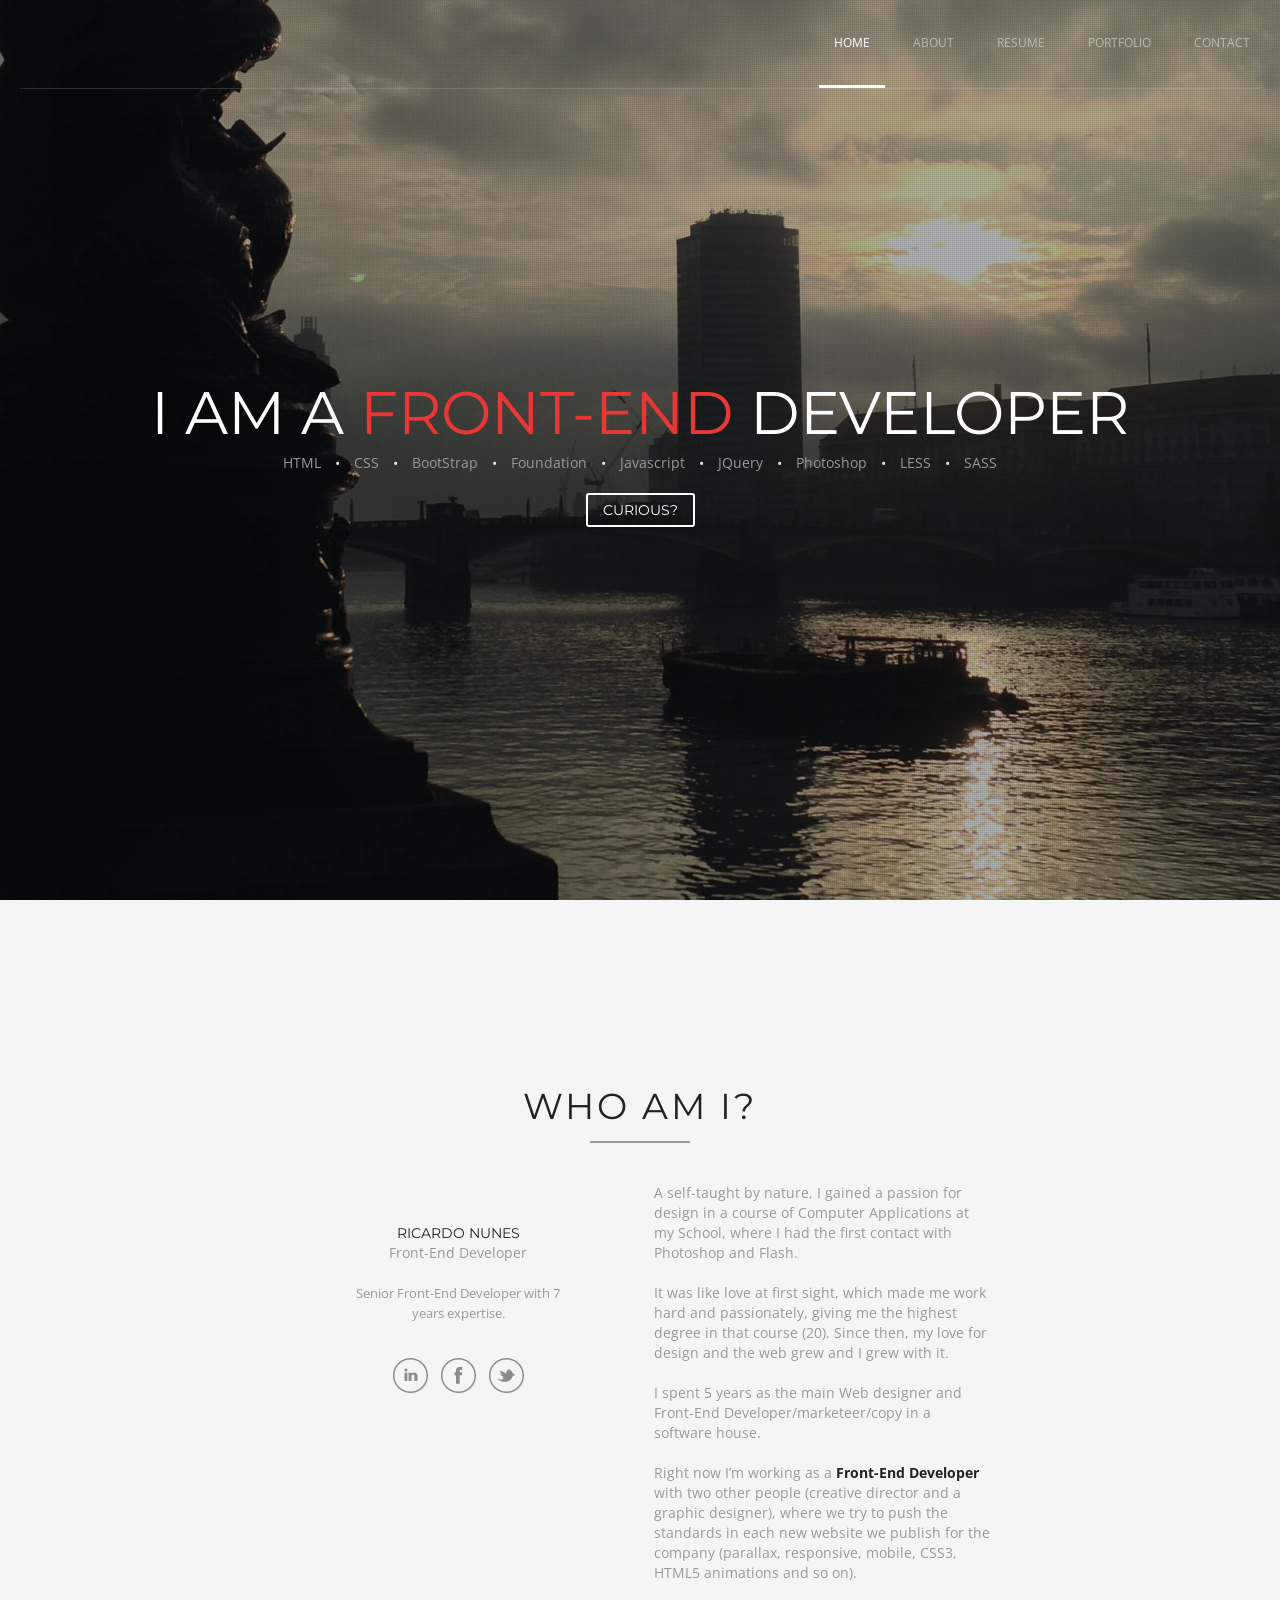
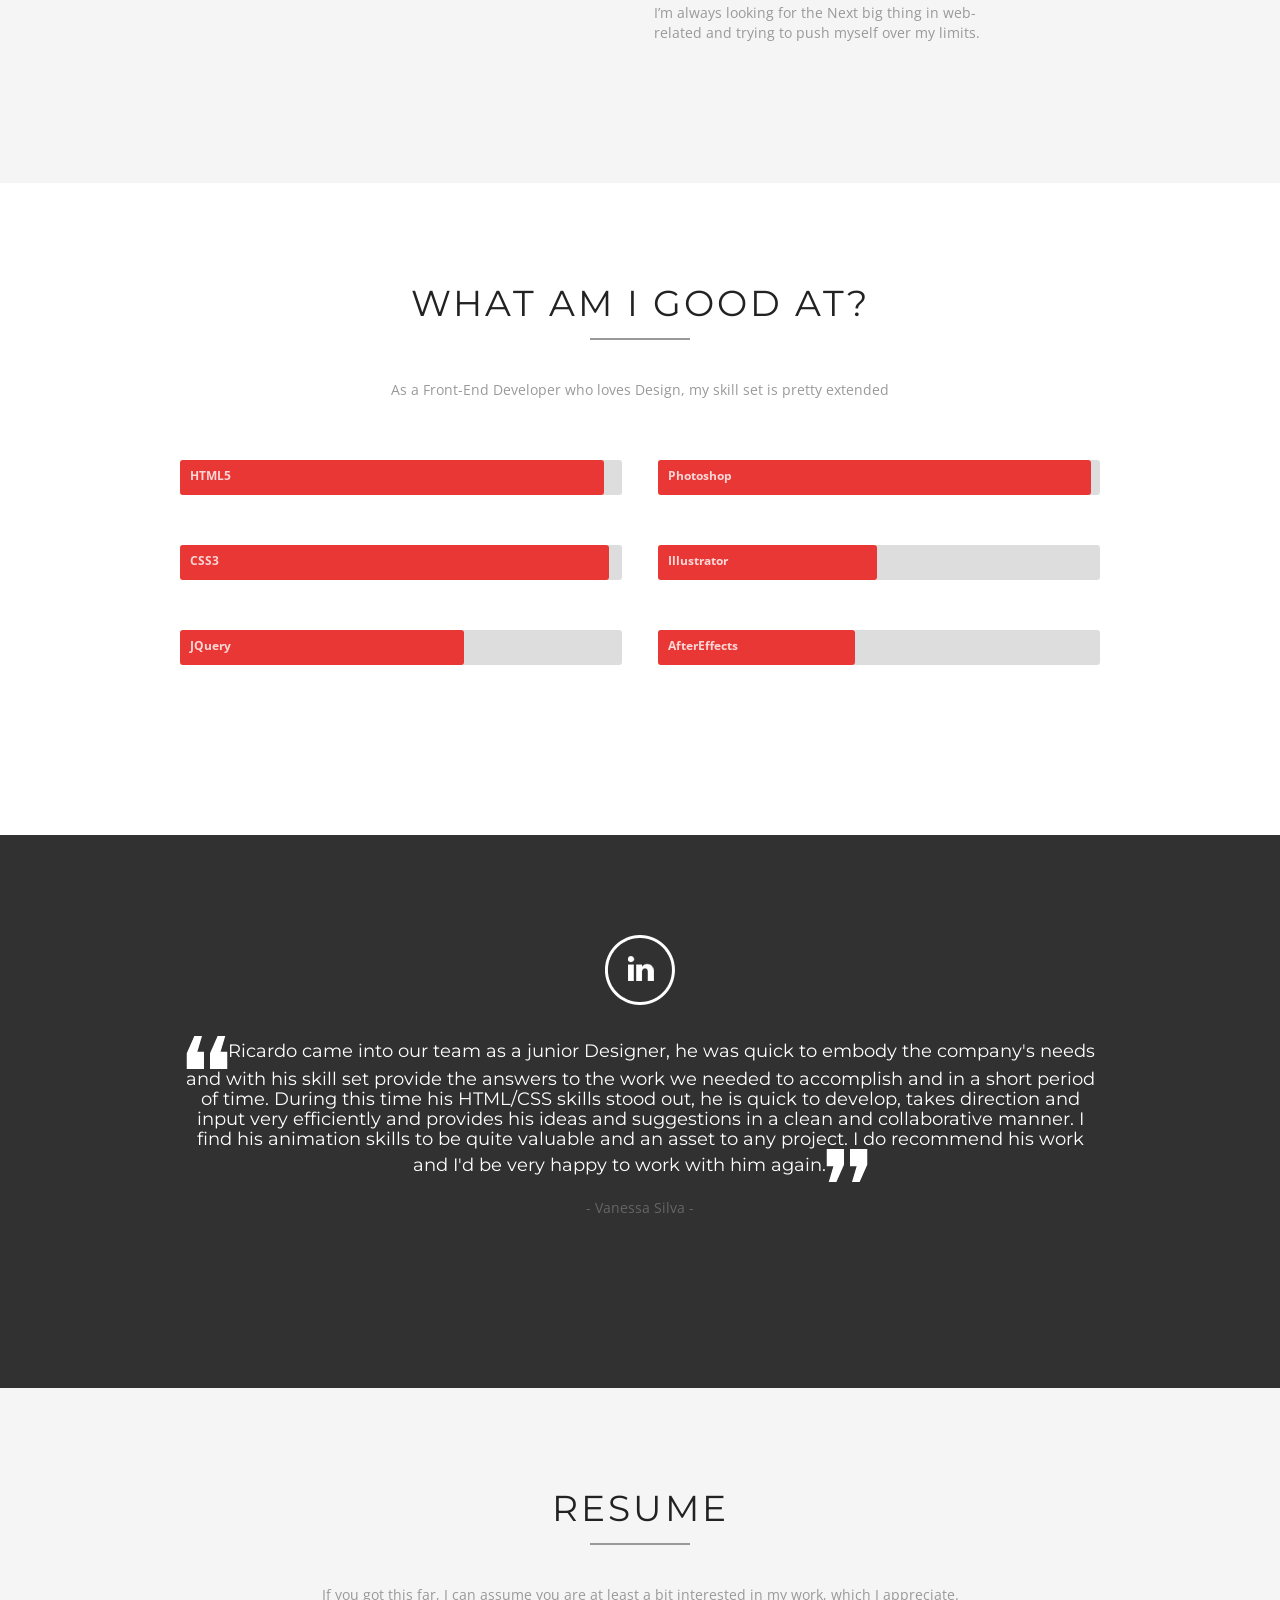
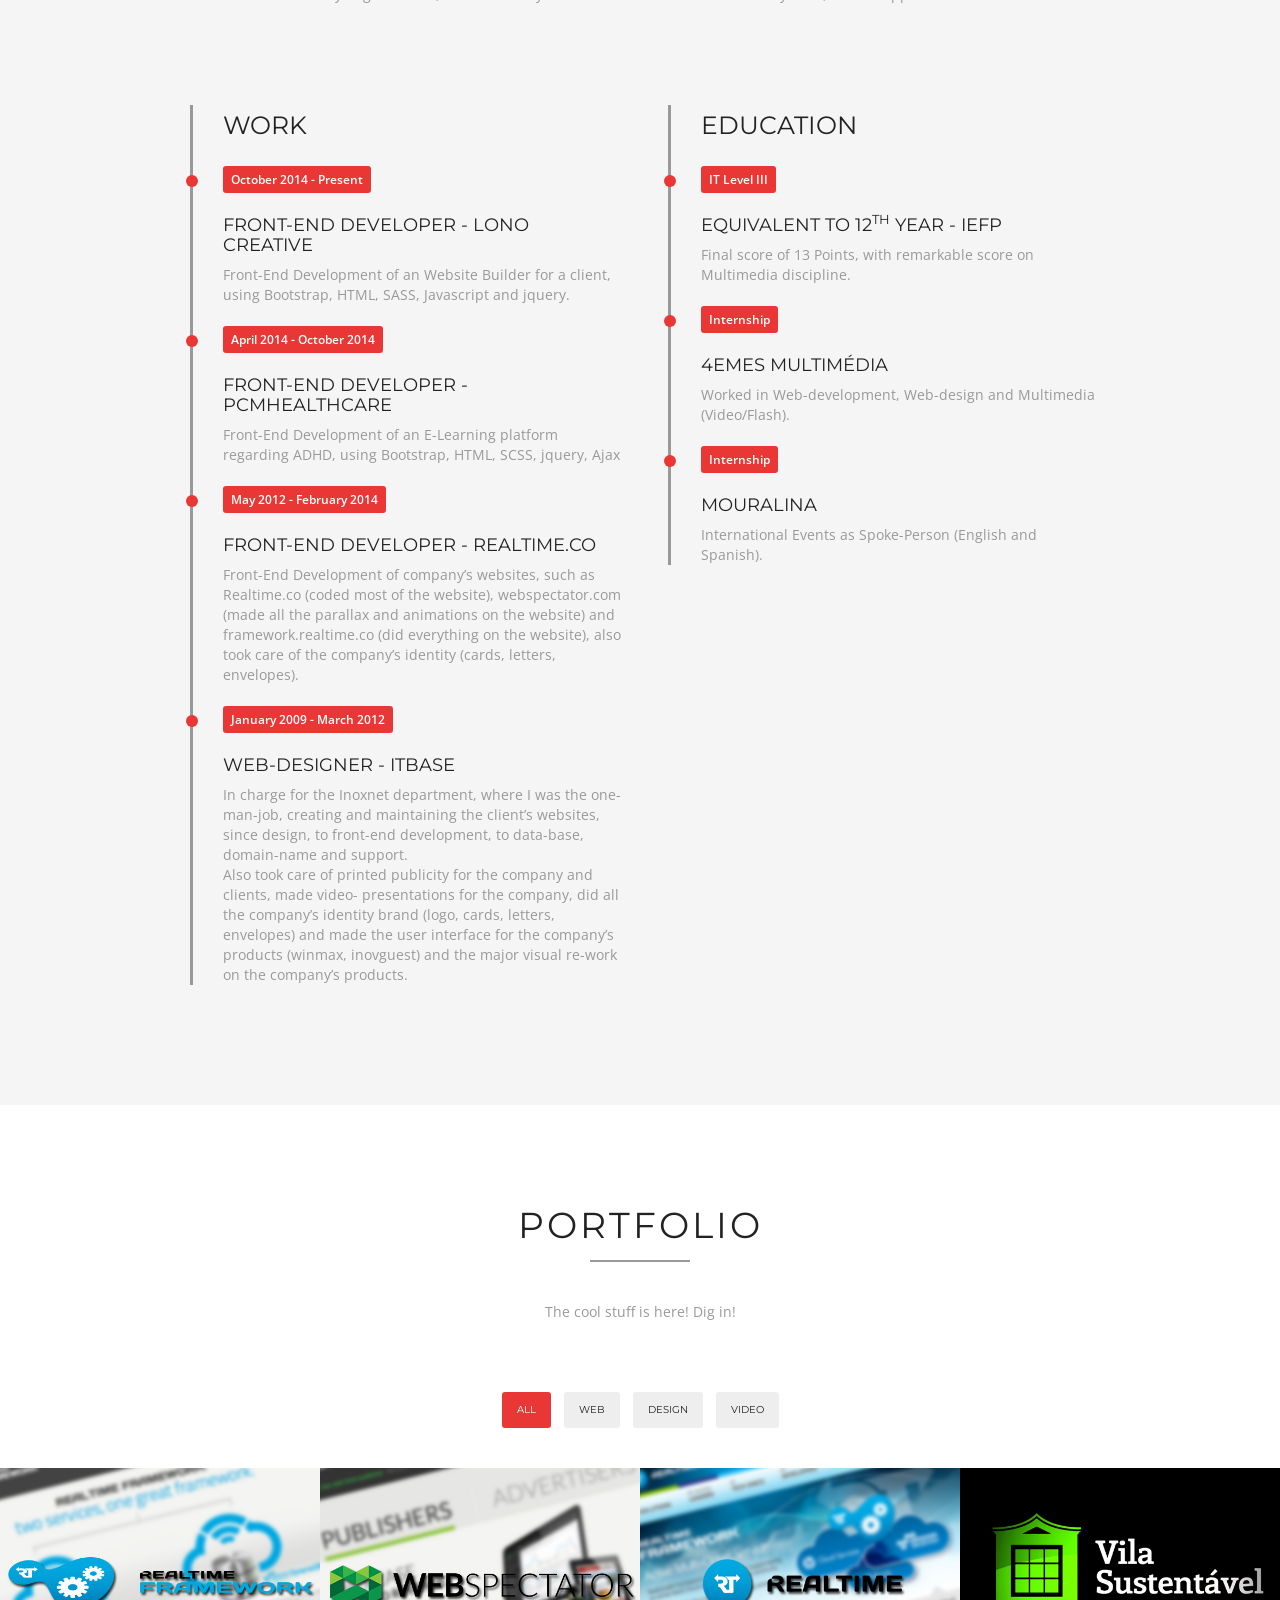
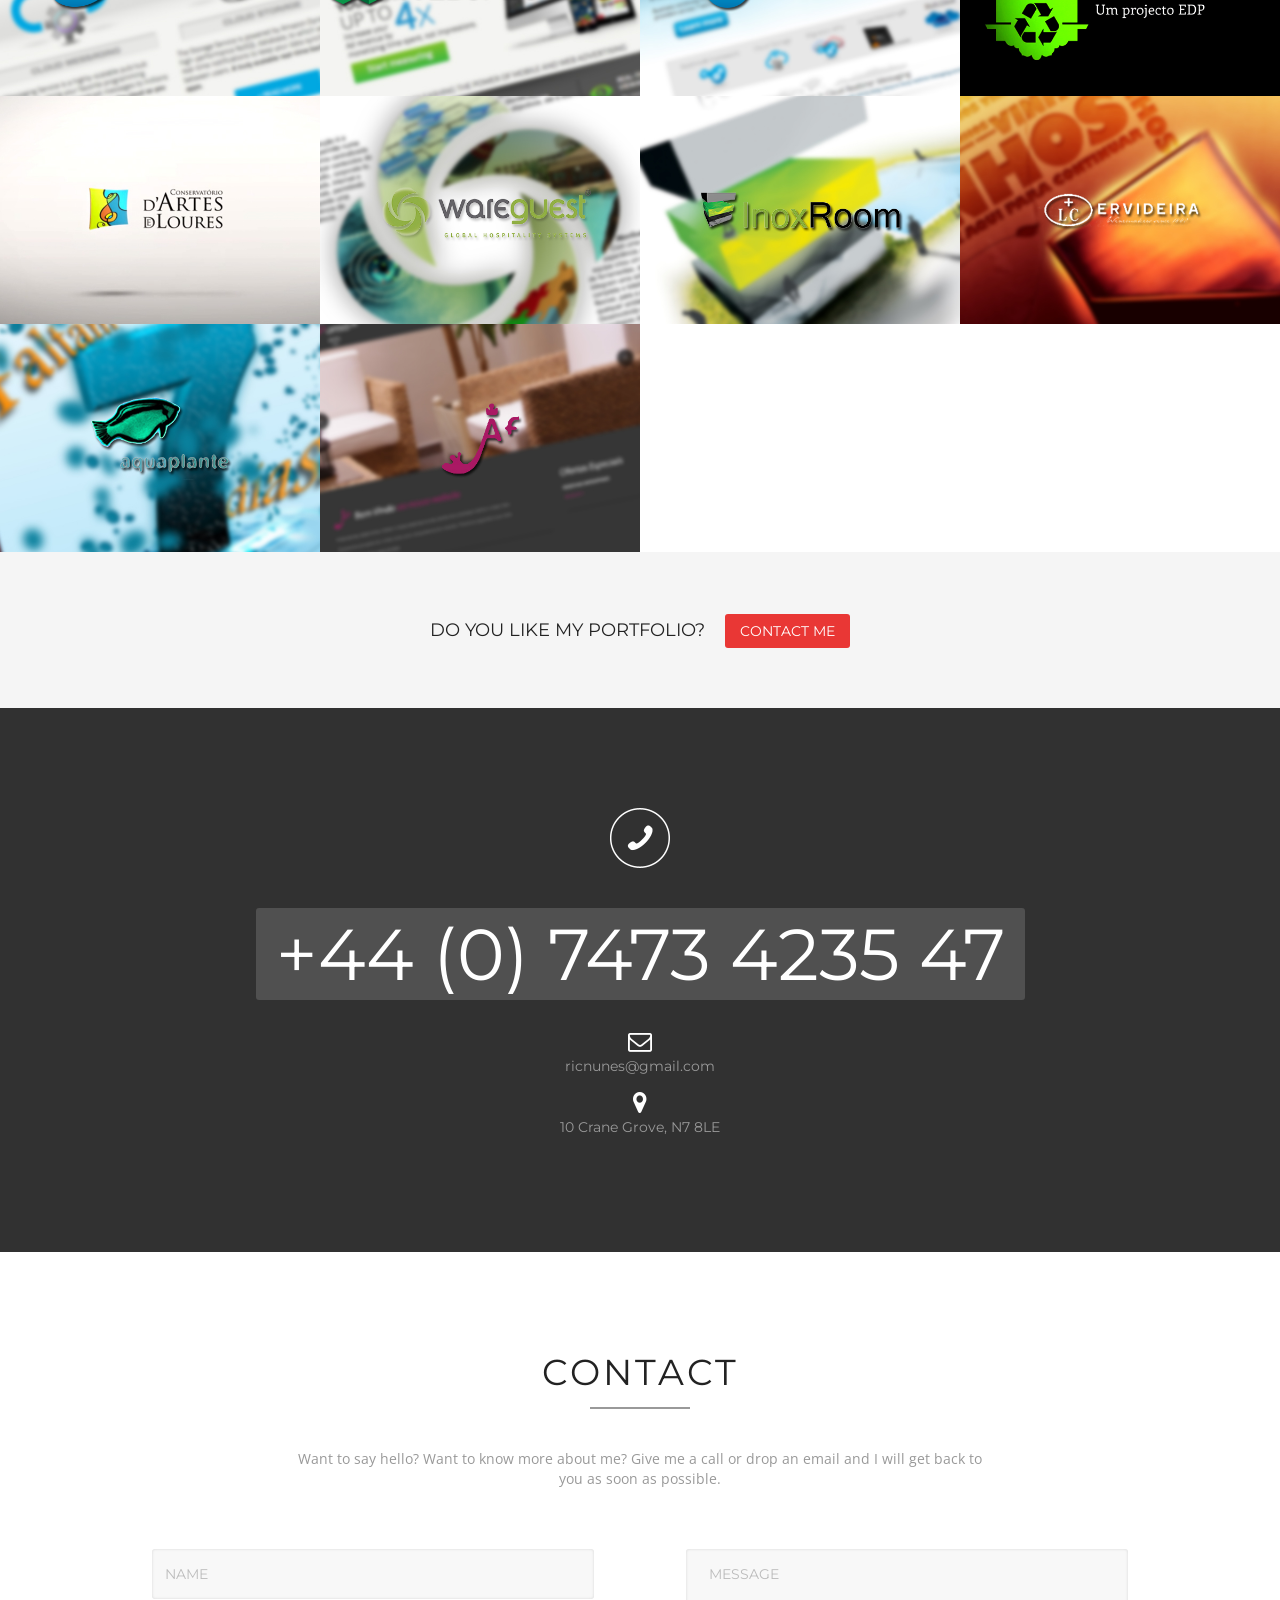
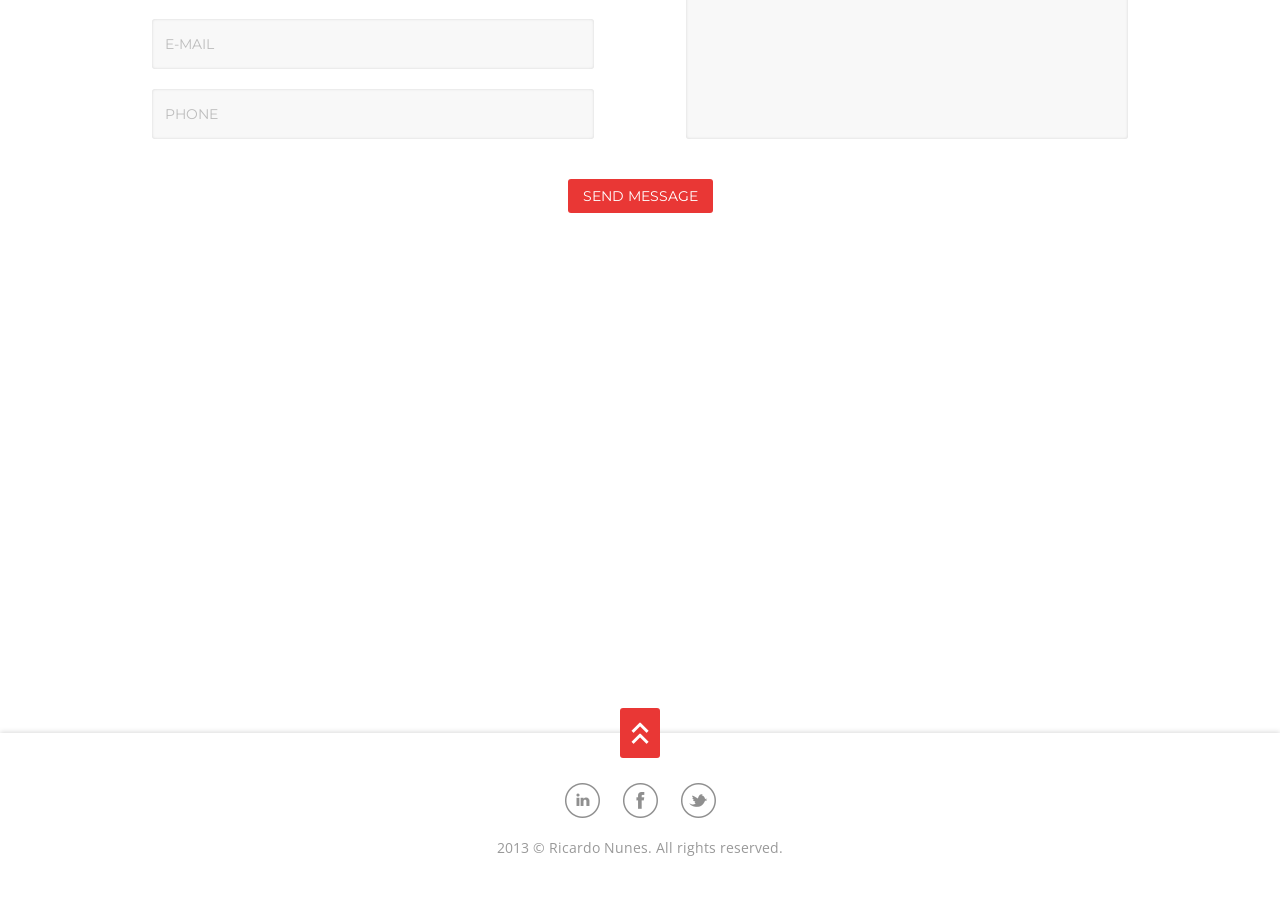
==== commit 5abc2fdd: "CNAME, updated updated website" ====
--- a/index.html
+++ b/index.html
@@ -260,7 +260,23 @@
                     <div class="resume-point element_from_top">
                         <div class="resume-date">
                             <div class="resume-dot"></div>
-                            <span>May 2012 - Present</span>
+                            <span>October 2014 - Present</span>
+                        </div>
+                        <h4>Front-End Developer - Lono Creative</h4>
+                        <p>Front-End Development of an Website Builder for a client, using Bootstrap, HTML, SASS, Javascript and jquery.</p>
+                    </div>
+                    <div class="resume-point element_from_top">
+                        <div class="resume-date">
+                            <div class="resume-dot"></div>
+                            <span>April 2014 - October 2014</span>
+                        </div>
+                        <h4>Front-End Developer - PcmHealthcare</h4>
+                        <p>Front-End Development of an E-Learning platform regarding ADHD, using Bootstrap, HTML, SCSS, jquery, Ajax</p>
+                    </div>
+                    <div class="resume-point element_from_top">
+                        <div class="resume-date">
+                            <div class="resume-dot"></div>
+                            <span>May 2012 - February 2014</span>
                         </div>
                         <h4>Front-End Developer - Realtime.co</h4>
                         <p>Front-End Development of company’s websites, such as <a class="external" href="http://realtime.co" target="_blank">Realtime.co</a> (coded most of the website),  <a class="external" href="http://webspectator.com" target="_blank">webspectator.com</a> (made all the parallax and animations on the website) and  <a class="external" href="http://framework.ealtime.co" target="_blank">framework.realtime.co</a> (did everything on the website), also took care of the company’s identity (cards, letters, envelopes).</p>
@@ -638,7 +654,7 @@
             	
 					<div class="phone-icon"><img src="images/phone_white_big.png" alt="" /></div>
                     
-                    <div class="company-phone"><a>+351 912 467 729</a></div>
+                    <div class="company-phone"><a>+44 (0) 7473 4235 47</a></div>
                     
                     <i class="fa fa-envelope-o fa-inverse fa-2x"></i>
                     
@@ -646,7 +662,7 @@
                     
                     <i class="fa fa-map-marker fa-inverse fa-2x"></i>
                     
-                    <h5 class="company-address">Rua Alzira Beatriz Pacheco, Odivelas, Portugal</h5>
+                    <h5 class="company-address">10 Crane Grove, N7 8LE</h5>
                 
                 </div>
                 
